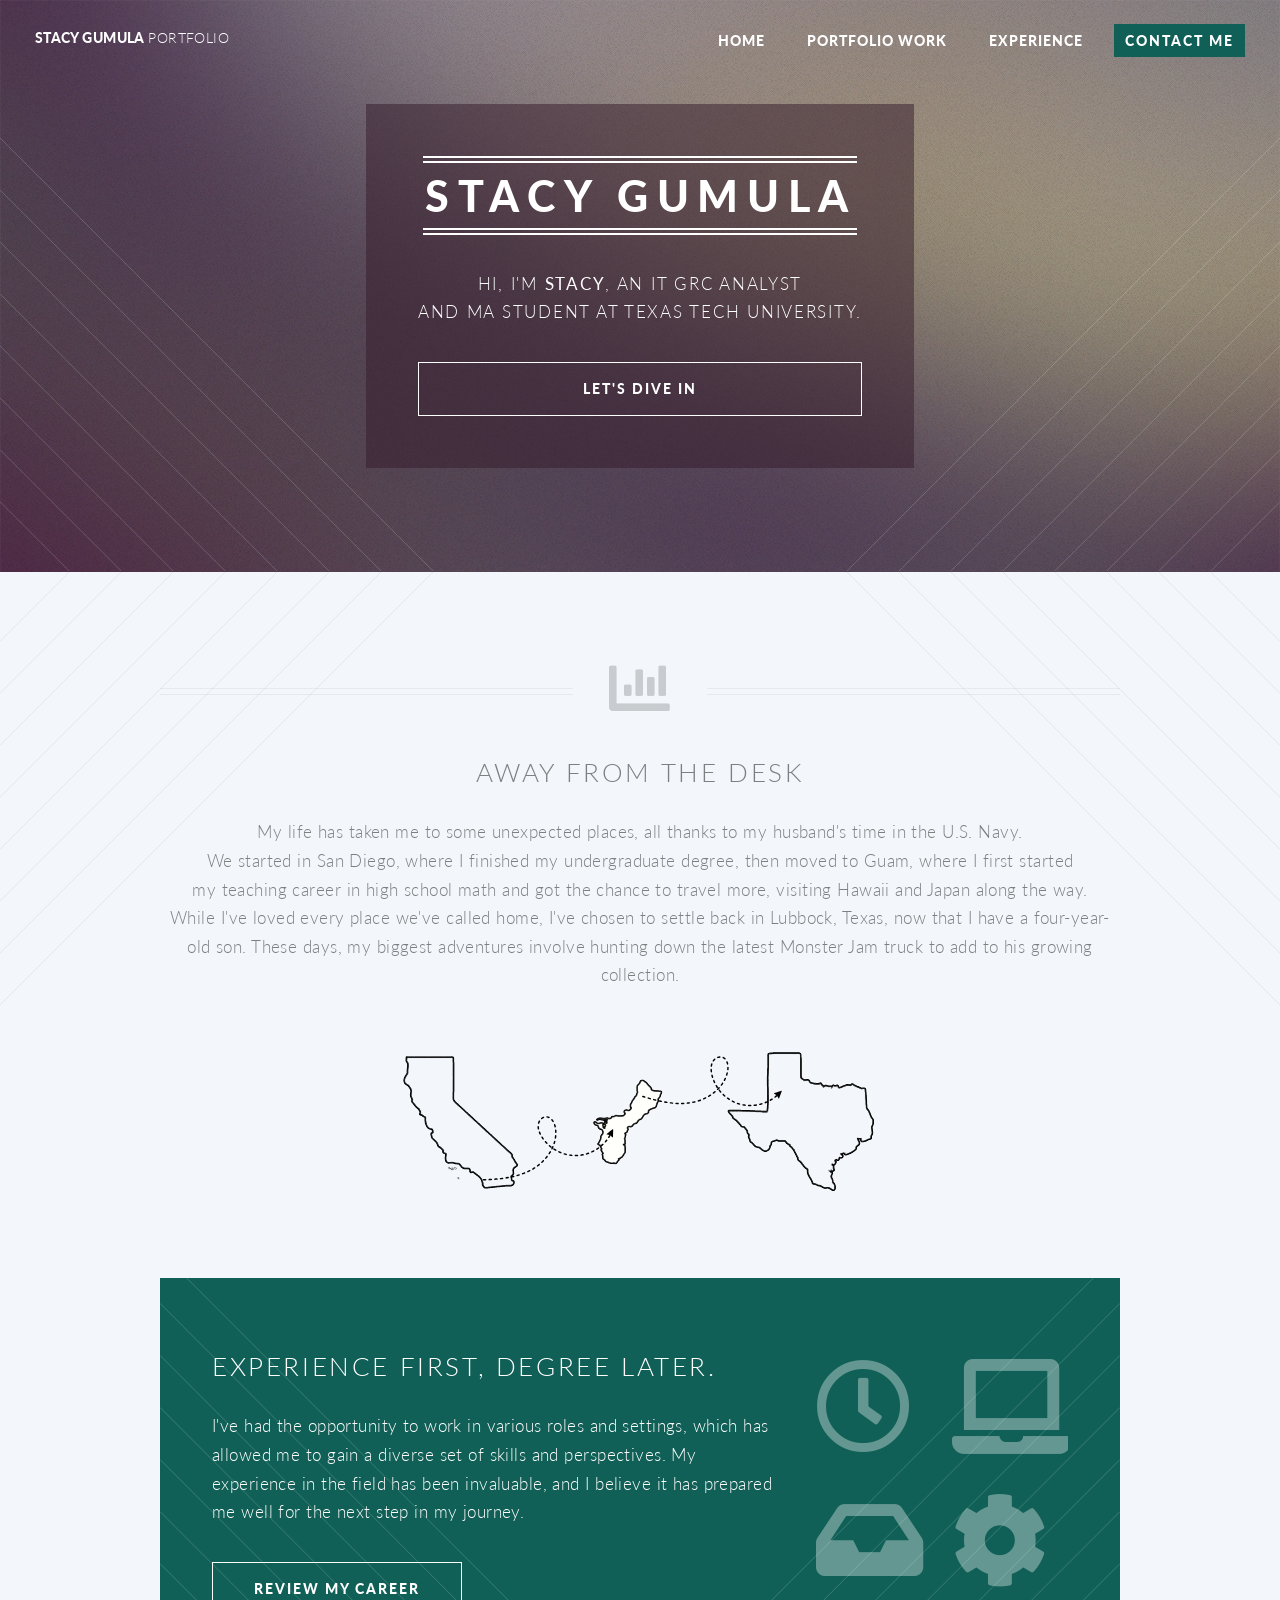
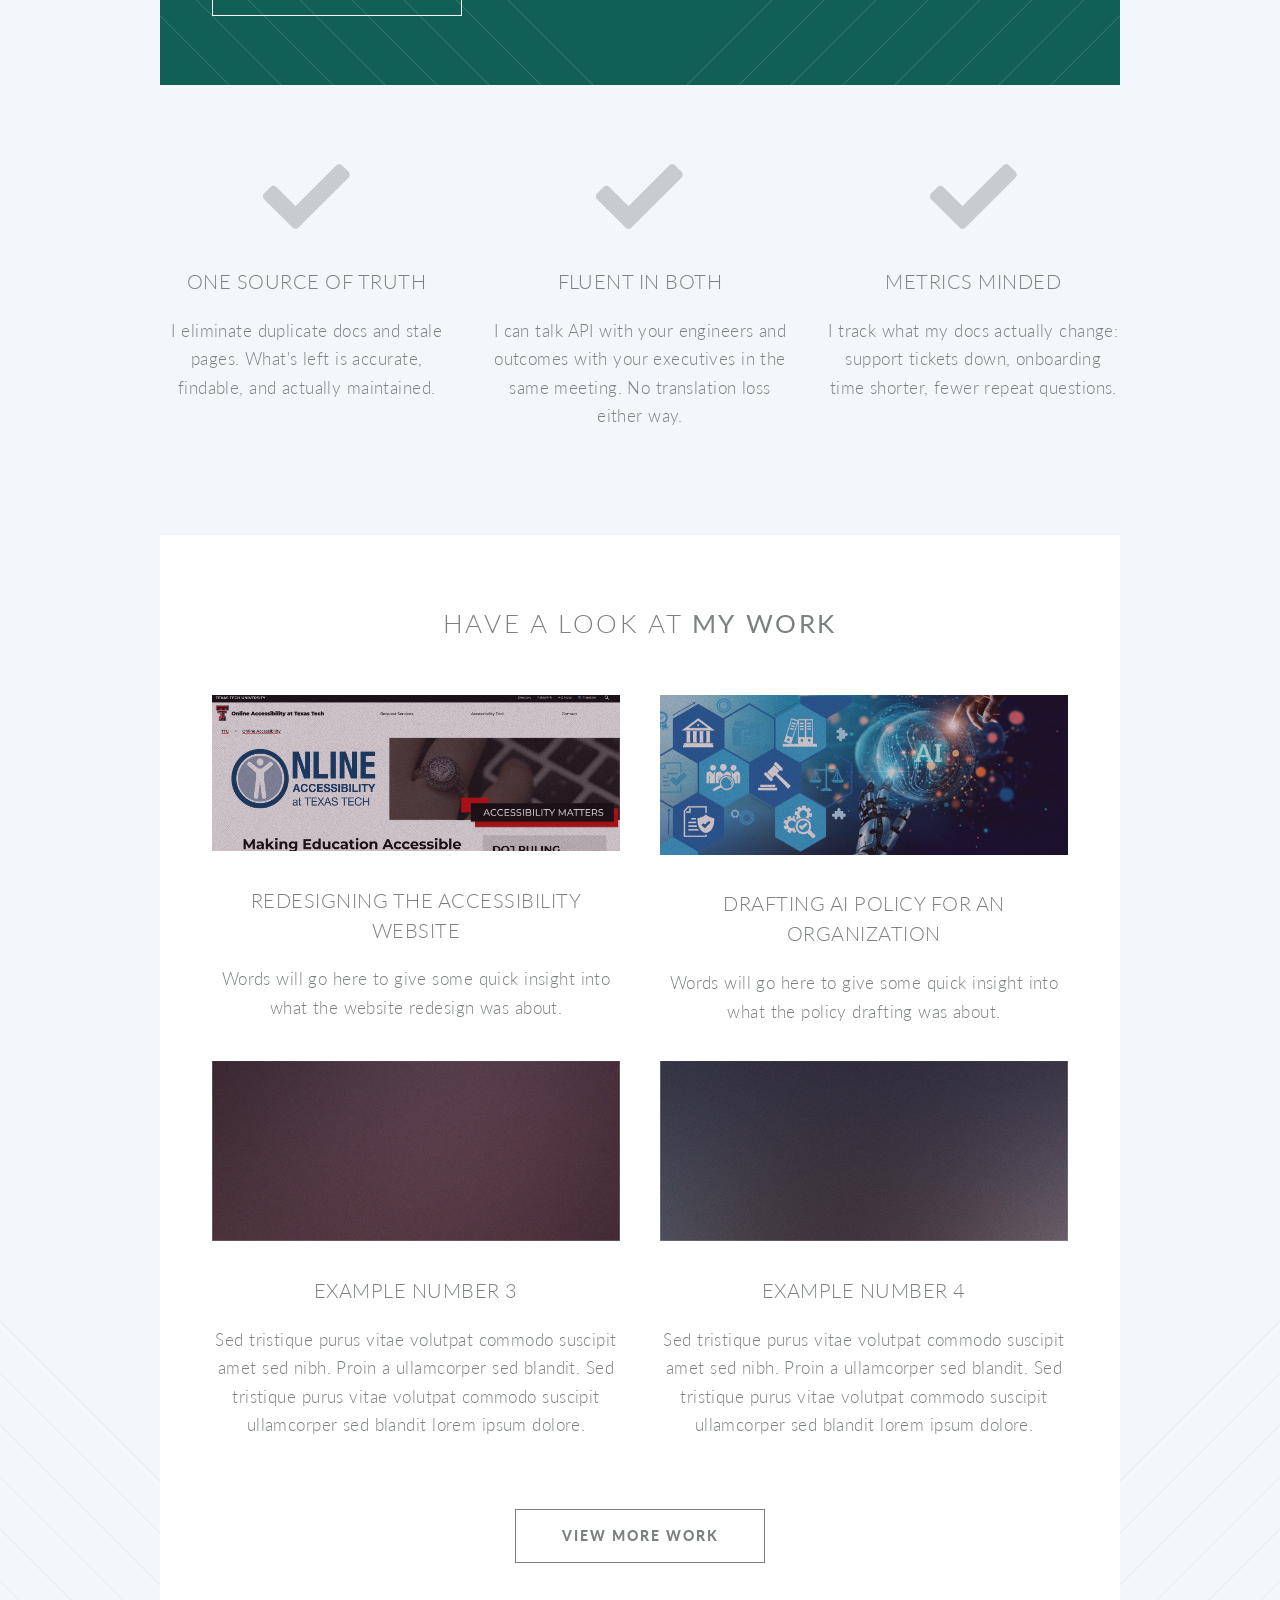
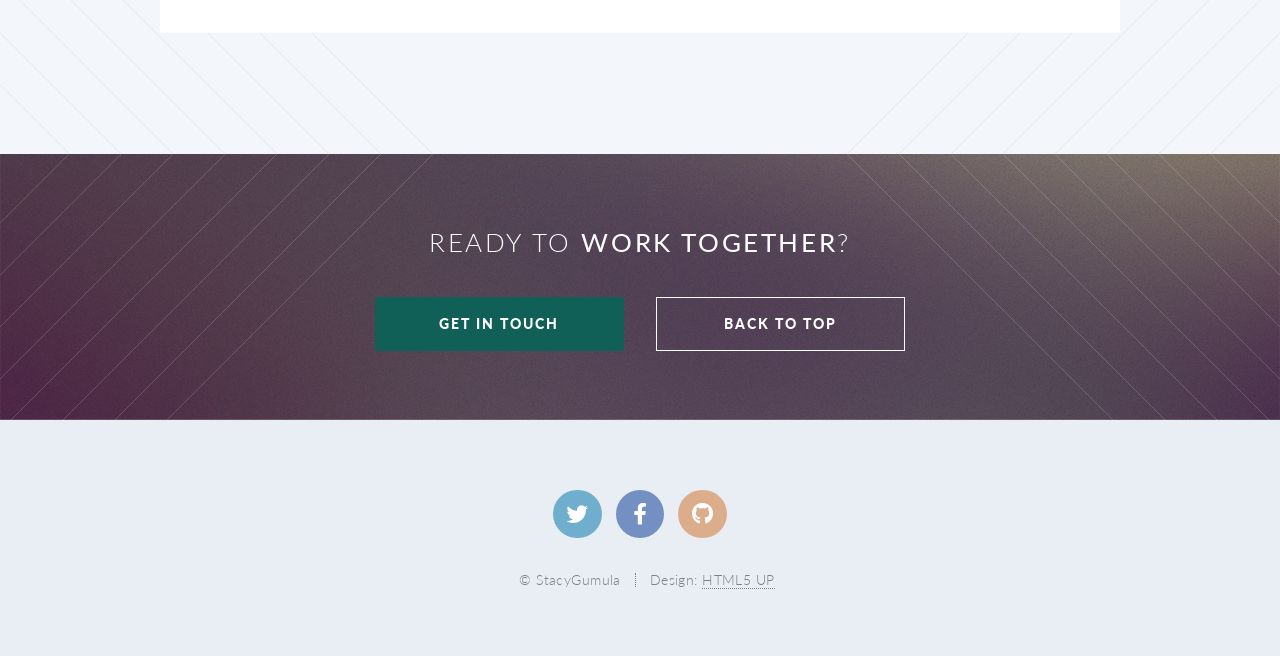
==== index.html @ 6844dc72 "updating homepage with experience" ====
<!DOCTYPE HTML>
<!--
	Twenty by HTML5 UP
	html5up.net | @ajlkn
	Free for personal and commercial use under the CCA 3.0 license (html5up.net/license)
-->
<html>
	<head>
		<title>Stacy Gumula</title>
		<meta charset="utf-8" />
		<meta name="viewport" content="width=device-width, initial-scale=1, user-scalable=no" />
		<link rel="stylesheet" href="assets/css/main.css" />
		<noscript><link rel="stylesheet" href="assets/css/noscript.css" /></noscript>
	</head>
	<body class="index is-preload">
		<div id="page-wrapper">

			<!-- Header -->
				<header id="header" class="alt">
					<h1 id="logo"><a href="index.html">Stacy Gumula <span>Portfolio</span></a></h1>
					<nav id="nav">
						<ul>
							<li class="current"><a href="index.html">Home</a></li>
							<li class="current"><a href="projects.html">Portfolio Work</a></li>
							<li class="current"><a href="experience.html">Experience</a></li>
							<li><a href="contact.html" class="button primary">Contact Me</a></li>
						</ul>
					</nav>
				</header>

			<!-- Banner -->
				<section id="banner">

					<!--
						".inner" is set up as an inline-block so it automatically expands
						in both directions to fit whatever's inside it. This means it won't
						automatically wrap lines, so be sure to use line breaks where
						appropriate (<br />).
					-->
					<div class="inner">

						<header>
							<h2>Stacy Gumula</h2>
						</header>
						<p>Hi, I'm <strong>Stacy</strong>, an IT GRC analyst
						<br />
						and MA student at Texas Tech University.</p>
						<footer>
							<ul class="buttons stacked">
								<li><a href="#main" class="button fit scrolly">Let's Dive In</a></li>
							</ul>
						</footer>

					</div>

				</section>

			<!-- Main -->
				<article id="main">

					<header class="special container">
						<span class="icon solid fa-chart-bar"></span>
						<h2>Away From the Desk</h2>
						<p>My life has taken me to some unexpected places, all thanks to my husband's time in the U.S. Navy. 
							<br />
						We started in San Diego, where I finished my undergraduate degree, then moved to Guam, where I first started 
						<br />
						my teaching career in high school math and got the chance to travel more, visiting Hawaii and Japan along the way. 
						<br />
						While I've loved every place we've called home, I've chosen to settle back in Lubbock, Texas, now that I have a four-year-old son. 
						These days, my biggest adventures involve hunting down the latest Monster Jam truck to add to his growing collection.</p> </br>
						</br>
						<img src="images/states.png" alt="Outlines of California, Guam and Texas">
					</header>

					<!-- One -->
						<section class="wrapper style2 container special-alt">
							<div class="row gtr-50">
								<div class="col-8 col-12-narrower">

									<header>
										<h2>Experience first, degree later. </h2>
									</header>
									<p>I've had the opportunity to work in various roles and settings, which has allowed me to gain a diverse set of skills and perspectives. My experience in the field has been invaluable, and I believe it has prepared me well for the next step in my journey.</p>
									<footer>
										<ul class="buttons">
											<li><a href="no-sidebar.html" class="button">Review My Career</a></li>
										</ul>
									</footer>

								</div>
								<div class="col-4 col-12-narrower imp-narrower">

									<ul class="featured-icons">
										<li><span class="icon fa-clock"><span class="label">Feature 1</span></span></li>
										<li><span class="icon solid fa-laptop"><span class="label">Feature 2</span></span></li>
										<li><span class="icon solid fa-inbox"><span class="label">Feature 3</span></span></li>
										<li><span class="icon solid fa-cog"><span class="label">Feature 4</span></span></li>
									</ul>

								</div>
							</div>
						</section>

					<!-- Two -->
						<section class="wrapper style1 container special">
							<div class="row">
								<div class="col-4 col-12-narrower">

									<section>
										<span class="icon solid featured fa-check"></span>
										<header>
											<h3>One Source of Truth</h3>
										</header>
										<p>I eliminate duplicate docs and stale pages. What's left is accurate, findable, and actually maintained.</p>
									</section>

								</div>
								<div class="col-4 col-12-narrower">

									<section>
										<span class="icon solid featured fa-check"></span>
										<header>
											<h3>Fluent in Both</h3>
										</header>
										<p>I can talk API with your engineers and outcomes with your executives in the same meeting. No translation loss either way.</p>
									</section>

								</div>
								<div class="col-4 col-12-narrower">

									<section>
										<span class="icon solid featured fa-check"></span>
										<header>
											<h3>Metrics Minded</h3>
										</header>
										<p>I track what my docs actually change: support tickets down, onboarding time shorter, fewer repeat questions.</p>
									</section>

								</div>
							</div>
						</section>

					<!-- Three -->
						<section class="wrapper style3 container special">

							<header class="major">
								<h2>Have a look at <strong>my work</strong></h2>
							</header>

							<div class="row">
								<div class="col-6 col-12-narrower">

									<section>
										<a href="#" class="image featured"><img src="images/accessibility-website.png" alt="" /></a>
										<header>
											<h3>Redesigning the Accessibility Website</h3>
										</header>
										<p>Words will go here to give some quick insight into what the website redesign was about.</p>
									</section>

								</div>
								<div class="col-6 col-12-narrower">

									<section>
										<a href="#" class="image featured"><img src="images/AI-policy.png" alt="" /></a>
										<header>
											<h3>Drafting AI Policy for an Organization</h3>
										</header>
										<p>Words will go here to give some quick insight into what the policy drafting was about.</p>
									</section>

								</div>
							</div>
							<div class="row">
								<div class="col-6 col-12-narrower">

									<section>
										<a href="#" class="image featured"><img src="images/pic03.jpg" alt="" /></a>
										<header>
											<h3>Example Number 3</h3>
										</header>
										<p>Sed tristique purus vitae volutpat commodo suscipit amet sed nibh. Proin a ullamcorper sed blandit. Sed tristique purus vitae volutpat commodo suscipit ullamcorper sed blandit lorem ipsum dolore.</p>
									</section>

								</div>
								<div class="col-6 col-12-narrower">

									<section>
										<a href="#" class="image featured"><img src="images/pic04.jpg" alt="" /></a>
										<header>
											<h3>Example Number 4</h3>
										</header>
										<p>Sed tristique purus vitae volutpat commodo suscipit amet sed nibh. Proin a ullamcorper sed blandit. Sed tristique purus vitae volutpat commodo suscipit ullamcorper sed blandit lorem ipsum dolore.</p>
									</section>

								</div>
							</div>

							<footer class="major">
								<ul class="buttons">
									<li><a href="projects.html" class="button">View More Work</a></li>
								</ul>
							</footer>

						</section>

				</article>

			<!-- CTA -->
				<section id="cta">

					<header>
						<h2>Ready to <strong>work together</strong>?</h2>
					</header>
					<footer>
						<ul class="buttons">
							<li><a href="contact.html" class="button primary">Get In Touch</a></li>
							<li><a href="#" class="button">Back to Top</a></li>
						</ul>
					</footer>

				</section>

			<!-- Footer -->
				<footer id="footer">

					<ul class="icons">
						<li><a href="#" class="icon brands circle fa-twitter"><span class="label">Twitter</span></a></li>
						<li><a href="#" class="icon brands circle fa-facebook-f"><span class="label">Facebook</span></a></li>
						<li><a href="#" class="icon brands circle fa-github"><span class="label">Github</span></a></li>
					</ul>

					<ul class="copyright">
						<li>&copy; StacyGumula</li><li>Design: <a href="http://html5up.net">HTML5 UP</a></li>
					</ul>

				</footer>

		</div>

		<!-- Scripts -->
			<script src="assets/js/jquery.min.js"></script>
			<script src="assets/js/jquery.dropotron.min.js"></script>
			<script src="assets/js/jquery.scrolly.min.js"></script>
			<script src="assets/js/jquery.scrollex.min.js"></script>
			<script src="assets/js/browser.min.js"></script>
			<script src="assets/js/breakpoints.min.js"></script>
			<script src="assets/js/util.js"></script>
			<script src="assets/js/main.js"></script>

	</body>
</html>
---- assets/css/main.css ----
@import url("fontawesome-all.min.css");
@import url("https://fonts.googleapis.com/css?family=Lato:300,400,900");

/*
	Twenty by HTML5 UP
	html5up.net | @ajlkn
	Free for personal and commercial use under the CCA 3.0 license (html5up.net/license)
*/

html, body, div, span, applet, object,
iframe, h1, h2, h3, h4, h5, h6, p, blockquote,
pre, a, abbr, acronym, address, big, cite,
code, del, dfn, em, img, ins, kbd, q, s, samp,
small, strike, strong, sub, sup, tt, var, b,
u, i, center, dl, dt, dd, ol, ul, li, fieldset,
form, label, legend, table, caption, tbody,
tfoot, thead, tr, th, td, article, aside,
canvas, details, embed, figure, figcaption,
footer, header, hgroup, menu, nav, output, ruby,
section, summary, time, mark, audio, video {
	margin: 0;
	padding: 0;
	border: 0;
	font-size: 100%;
	font: inherit;
	vertical-align: baseline;}

article, aside, details, figcaption, figure,
footer, header, hgroup, menu, nav, section {
	display: block;}

body {
	line-height: 1;
}

ol, ul {
	list-style: none;
}

blockquote, q {
	quotes: none;
}

	blockquote:before, blockquote:after, q:before, q:after {
		content: '';
		content: none;
	}

table {
	border-collapse: collapse;
	border-spacing: 0;
}

body {
	-webkit-text-size-adjust: none;
}

mark {
	background-color: transparent;
	color: inherit;
}

input::-moz-focus-inner {
	border: 0;
	padding: 0;
}

input, select, textarea {
	-moz-appearance: none;
	-webkit-appearance: none;
	-ms-appearance: none;
	appearance: none;
}

/* Basic */

	html {
		box-sizing: border-box;
	}

	*, *:before, *:after {
		box-sizing: inherit;
	}

	body {
		background: #f3f6fa;
	}

		body.is-preload *, body.is-preload *:before, body.is-preload *:after {
			-moz-animation: none !important;
			-webkit-animation: none !important;
			-ms-animation: none !important;
			animation: none !important;
			-moz-transition: none !important;
			-webkit-transition: none !important;
			-ms-transition: none !important;
			transition: none !important;
		}

	body, input, select, textarea {
		color: #7c8081;
		font-family: 'Lato', sans-serif;
		font-size: 15pt;
		font-weight: 300;
		letter-spacing: 0.025em;
		line-height: 1.75em;
	}

	a {
		-moz-transition: color 0.2s ease-in-out, border-color 0.2s ease-in-out, background-color 0.2s ease-in-out;
		-webkit-transition: color 0.2s ease-in-out, border-color 0.2s ease-in-out, background-color 0.2s ease-in-out;
		-ms-transition: color 0.2s ease-in-out, border-color 0.2s ease-in-out, background-color 0.2s ease-in-out;
		transition: color 0.2s ease-in-out, border-color 0.2s ease-in-out, background-color 0.2s ease-in-out;
		color: #116057;
		text-decoration: none;
		border-bottom: dotted 1px;
	}

		a:hover {
			border-bottom-color: transparent;
		}

	strong, b {
		font-weight: 400;
	}

	p, ul, ol, dl, table, blockquote {
		margin: 0 0 2em 0;
	}

	h1, h2, h3, h4, h5, h6 {
		color: inherit;
		font-weight: 300;
		line-height: 1.75em;
		margin-bottom: 1em;
		text-transform: uppercase;
	}

		h1 a, h2 a, h3 a, h4 a, h5 a, h6 a {
			color: inherit;
			text-decoration: none;
			border: 0;
		}

	h2 {
		font-size: 1.5em;
		letter-spacing: 0.1em;
	}

	h3 {
		font-size: 1.15em;
		letter-spacing: 0.025em;
	}

	sub {
		font-size: 0.8em;
		position: relative;
		top: 0.5em;
	}

	sup {
		font-size: 0.8em;
		position: relative;
		top: -0.5em;
	}

	hr {
		border-top: solid 1px rgba(124, 128, 129, 0.2);
		border: 0;
		margin-bottom: 1.5em;
	}

	blockquote {
		border-left: solid 0.5em rgba(124, 128, 129, 0.2);
		font-style: italic;
		padding: 1em 0 1em 2em;
	}

/* Container */

	.container {
		margin: 0 auto;
		max-width: 100%;
		width: 1400px;
	}

		.container.medium {
			width: 1050px;
		}

		@media screen and (max-width: 1680px) {

			.container {
				width: 1200px;
			}

				.container.medium {
					width: 900px;
				}

		}

		@media screen and (max-width: 1280px) {

			.container {
				width: 960px;
			}

				.container.medium {
					width: 735px;
				}

		}

		@media screen and (max-width: 980px) {

			.container {
				width: 95%;
			}

				.container.medium {
					width: 71.25%;
				}

		}

		@media screen and (max-width: 840px) {

			.container {
				width: 95%;
			}

				.container.medium {
					width: 95%;
				}

		}

		@media screen and (max-width: 736px) {

			.container {
				width: 100%;
			}

				.container.medium {
					width: 100%;
				}

		}

/* Row */

	.row {
		display: flex;
		flex-wrap: wrap;
		box-sizing: border-box;
		align-items: stretch;
	}

		.row > * {
			box-sizing: border-box;
		}

		.row.gtr-uniform > * > :last-child {
			margin-bottom: 0;
		}

		.row.aln-left {
			justify-content: flex-start;
		}

		.row.aln-center {
			justify-content: center;
		}

		.row.aln-right {
			justify-content: flex-end;
		}

		.row.aln-top {
			align-items: flex-start;
		}

		.row.aln-middle {
			align-items: center;
		}

		.row.aln-bottom {
			align-items: flex-end;
		}

		.row > .imp {
			order: -1;
		}

		.row > .col-1 {
			width: 8.33333%;
		}

		.row > .off-1 {
			margin-left: 8.33333%;
		}

		.row > .col-2 {
			width: 16.66667%;
		}

		.row > .off-2 {
			margin-left: 16.66667%;
		}

		.row > .col-3 {
			width: 25%;
		}

		.row > .off-3 {
			margin-left: 25%;
		}

		.row > .col-4 {
			width: 33.33333%;
		}

		.row > .off-4 {
			margin-left: 33.33333%;
		}

		.row > .col-5 {
			width: 41.66667%;
		}

		.row > .off-5 {
			margin-left: 41.66667%;
		}

		.row > .col-6 {
			width: 50%;
		}

		.row > .off-6 {
			margin-left: 50%;
		}

		.row > .col-7 {
			width: 58.33333%;
		}

		.row > .off-7 {
			margin-left: 58.33333%;
		}

		.row > .col-8 {
			width: 66.66667%;
		}

		.row > .off-8 {
			margin-left: 66.66667%;
		}

		.row > .col-9 {
			width: 75%;
		}

		.row > .off-9 {
			margin-left: 75%;
		}

		.row > .col-10 {
			width: 83.33333%;
		}

		.row > .off-10 {
			margin-left: 83.33333%;
		}

		.row > .col-11 {
			width: 91.66667%;
		}

		.row > .off-11 {
			margin-left: 91.66667%;
		}

		.row > .col-12 {
			width: 100%;
		}

		.row > .off-12 {
			margin-left: 100%;
		}

		.row.gtr-0 {
			margin-top: 0px;
			margin-left: 0px;
		}

			.row.gtr-0 > * {
				padding: 0px 0 0 0px;
			}

			.row.gtr-0.gtr-uniform {
				margin-top: 0px;
			}

				.row.gtr-0.gtr-uniform > * {
					padding-top: 0px;
				}

		.row.gtr-25 {
			margin-top: -12.5px;
			margin-left: -12.5px;
		}

			.row.gtr-25 > * {
				padding: 12.5px 0 0 12.5px;
			}

			.row.gtr-25.gtr-uniform {
				margin-top: -12.5px;
			}

				.row.gtr-25.gtr-uniform > * {
					padding-top: 12.5px;
				}

		.row.gtr-50 {
			margin-top: -25px;
			margin-left: -25px;
		}

			.row.gtr-50 > * {
				padding: 25px 0 0 25px;
			}

			.row.gtr-50.gtr-uniform {
				margin-top: -25px;
			}

				.row.gtr-50.gtr-uniform > * {
					padding-top: 25px;
				}

		.row {
			margin-top: -50px;
			margin-left: -50px;
		}

			.row > * {
				padding: 50px 0 0 50px;
			}

			.row.gtr-uniform {
				margin-top: -50px;
			}

				.row.gtr-uniform > * {
					padding-top: 50px;
				}

		.row.gtr-150 {
			margin-top: -75px;
			margin-left: -75px;
		}

			.row.gtr-150 > * {
				padding: 75px 0 0 75px;
			}

			.row.gtr-150.gtr-uniform {
				margin-top: -75px;
			}

				.row.gtr-150.gtr-uniform > * {
					padding-top: 75px;
				}

		.row.gtr-200 {
			margin-top: -100px;
			margin-left: -100px;
		}

			.row.gtr-200 > * {
				padding: 100px 0 0 100px;
			}

			.row.gtr-200.gtr-uniform {
				margin-top: -100px;
			}

				.row.gtr-200.gtr-uniform > * {
					padding-top: 100px;
				}

		@media screen and (max-width: 1680px) {

			.row {
				display: flex;
				flex-wrap: wrap;
				box-sizing: border-box;
				align-items: stretch;
			}

				.row > * {
					box-sizing: border-box;
				}

				.row.gtr-uniform > * > :last-child {
					margin-bottom: 0;
				}

				.row.aln-left {
					justify-content: flex-start;
				}

				.row.aln-center {
					justify-content: center;
				}

				.row.aln-right {
					justify-content: flex-end;
				}

				.row.aln-top {
					align-items: flex-start;
				}

				.row.aln-middle {
					align-items: center;
				}

				.row.aln-bottom {
					align-items: flex-end;
				}

				.row > .imp-wide {
					order: -1;
				}

				.row > .col-1-wide {
					width: 8.33333%;
				}

				.row > .off-1-wide {
					margin-left: 8.33333%;
				}

				.row > .col-2-wide {
					width: 16.66667%;
				}

				.row > .off-2-wide {
					margin-left: 16.66667%;
				}

				.row > .col-3-wide {
					width: 25%;
				}

				.row > .off-3-wide {
					margin-left: 25%;
				}

				.row > .col-4-wide {
					width: 33.33333%;
				}

				.row > .off-4-wide {
					margin-left: 33.33333%;
				}

				.row > .col-5-wide {
					width: 41.66667%;
				}

				.row > .off-5-wide {
					margin-left: 41.66667%;
				}

				.row > .col-6-wide {
					width: 50%;
				}

				.row > .off-6-wide {
					margin-left: 50%;
				}

				.row > .col-7-wide {
					width: 58.33333%;
				}

				.row > .off-7-wide {
					margin-left: 58.33333%;
				}

				.row > .col-8-wide {
					width: 66.66667%;
				}

				.row > .off-8-wide {
					margin-left: 66.66667%;
				}

				.row > .col-9-wide {
					width: 75%;
				}

				.row > .off-9-wide {
					margin-left: 75%;
				}

				.row > .col-10-wide {
					width: 83.33333%;
				}

				.row > .off-10-wide {
					margin-left: 83.33333%;
				}

				.row > .col-11-wide {
					width: 91.66667%;
				}

				.row > .off-11-wide {
					margin-left: 91.66667%;
				}

				.row > .col-12-wide {
					width: 100%;
				}

				.row > .off-12-wide {
					margin-left: 100%;
				}

				.row.gtr-0 {
					margin-top: 0px;
					margin-left: 0px;
				}

					.row.gtr-0 > * {
						padding: 0px 0 0 0px;
					}

					.row.gtr-0.gtr-uniform {
						margin-top: 0px;
					}

						.row.gtr-0.gtr-uniform > * {
							padding-top: 0px;
						}

				.row.gtr-25 {
					margin-top: -10px;
					margin-left: -10px;
				}

					.row.gtr-25 > * {
						padding: 10px 0 0 10px;
					}

					.row.gtr-25.gtr-uniform {
						margin-top: -10px;
					}

						.row.gtr-25.gtr-uniform > * {
							padding-top: 10px;
						}

				.row.gtr-50 {
					margin-top: -20px;
					margin-left: -20px;
				}

					.row.gtr-50 > * {
						padding: 20px 0 0 20px;
					}

					.row.gtr-50.gtr-uniform {
						margin-top: -20px;
					}

						.row.gtr-50.gtr-uniform > * {
							padding-top: 20px;
						}

				.row {
					margin-top: -40px;
					margin-left: -40px;
				}

					.row > * {
						padding: 40px 0 0 40px;
					}

					.row.gtr-uniform {
						margin-top: -40px;
					}

						.row.gtr-uniform > * {
							padding-top: 40px;
						}

				.row.gtr-150 {
					margin-top: -60px;
					margin-left: -60px;
				}

					.row.gtr-150 > * {
						padding: 60px 0 0 60px;
					}

					.row.gtr-150.gtr-uniform {
						margin-top: -60px;
					}

						.row.gtr-150.gtr-uniform > * {
							padding-top: 60px;
						}

				.row.gtr-200 {
					margin-top: -80px;
					margin-left: -80px;
				}

					.row.gtr-200 > * {
						padding: 80px 0 0 80px;
					}

					.row.gtr-200.gtr-uniform {
						margin-top: -80px;
					}

						.row.gtr-200.gtr-uniform > * {
							padding-top: 80px;
						}

		}

		@media screen and (max-width: 1280px) {

			.row {
				display: flex;
				flex-wrap: wrap;
				box-sizing: border-box;
				align-items: stretch;
			}

				.row > * {
					box-sizing: border-box;
				}

				.row.gtr-uniform > * > :last-child {
					margin-bottom: 0;
				}

				.row.aln-left {
					justify-content: flex-start;
				}

				.row.aln-center {
					justify-content: center;
				}

				.row.aln-right {
					justify-content: flex-end;
				}

				.row.aln-top {
					align-items: flex-start;
				}

				.row.aln-middle {
					align-items: center;
				}

				.row.aln-bottom {
					align-items: flex-end;
				}

				.row > .imp-normal {
					order: -1;
				}

				.row > .col-1-normal {
					width: 8.33333%;
				}

				.row > .off-1-normal {
					margin-left: 8.33333%;
				}

				.row > .col-2-normal {
					width: 16.66667%;
				}

				.row > .off-2-normal {
					margin-left: 16.66667%;
				}

				.row > .col-3-normal {
					width: 25%;
				}

				.row > .off-3-normal {
					margin-left: 25%;
				}

				.row > .col-4-normal {
					width: 33.33333%;
				}

				.row > .off-4-normal {
					margin-left: 33.33333%;
				}

				.row > .col-5-normal {
					width: 41.66667%;
				}

				.row > .off-5-normal {
					margin-left: 41.66667%;
				}

				.row > .col-6-normal {
					width: 50%;
				}

				.row > .off-6-normal {
					margin-left: 50%;
				}

				.row > .col-7-normal {
					width: 58.33333%;
				}

				.row > .off-7-normal {
					margin-left: 58.33333%;
				}

				.row > .col-8-normal {
					width: 66.66667%;
				}

				.row > .off-8-normal {
					margin-left: 66.66667%;
				}

				.row > .col-9-normal {
					width: 75%;
				}

				.row > .off-9-normal {
					margin-left: 75%;
				}

				.row > .col-10-normal {
					width: 83.33333%;
				}

				.row > .off-10-normal {
					margin-left: 83.33333%;
				}

				.row > .col-11-normal {
					width: 91.66667%;
				}

				.row > .off-11-normal {
					margin-left: 91.66667%;
				}

				.row > .col-12-normal {
					width: 100%;
				}

				.row > .off-12-normal {
					margin-left: 100%;
				}

				.row.gtr-0 {
					margin-top: 0px;
					margin-left: 0px;
				}

					.row.gtr-0 > * {
						padding: 0px 0 0 0px;
					}

					.row.gtr-0.gtr-uniform {
						margin-top: 0px;
					}

						.row.gtr-0.gtr-uniform > * {
							padding-top: 0px;
						}

				.row.gtr-25 {
					margin-top: -10px;
					margin-left: -10px;
				}

					.row.gtr-25 > * {
						padding: 10px 0 0 10px;
					}

					.row.gtr-25.gtr-uniform {
						margin-top: -10px;
					}

						.row.gtr-25.gtr-uniform > * {
							padding-top: 10px;
						}

				.row.gtr-50 {
					margin-top: -20px;
					margin-left: -20px;
				}

					.row.gtr-50 > * {
						padding: 20px 0 0 20px;
					}

					.row.gtr-50.gtr-uniform {
						margin-top: -20px;
					}

						.row.gtr-50.gtr-uniform > * {
							padding-top: 20px;
						}

				.row {
					margin-top: -40px;
					margin-left: -40px;
				}

					.row > * {
						padding: 40px 0 0 40px;
					}

					.row.gtr-uniform {
						margin-top: -40px;
					}

						.row.gtr-uniform > * {
							padding-top: 40px;
						}

				.row.gtr-150 {
					margin-top: -60px;
					margin-left: -60px;
				}

					.row.gtr-150 > * {
						padding: 60px 0 0 60px;
					}

					.row.gtr-150.gtr-uniform {
						margin-top: -60px;
					}

						.row.gtr-150.gtr-uniform > * {
							padding-top: 60px;
						}

				.row.gtr-200 {
					margin-top: -80px;
					margin-left: -80px;
				}

					.row.gtr-200 > * {
						padding: 80px 0 0 80px;
					}

					.row.gtr-200.gtr-uniform {
						margin-top: -80px;
					}

						.row.gtr-200.gtr-uniform > * {
							padding-top: 80px;
						}

		}

		@media screen and (max-width: 980px) {

			.row {
				display: flex;
				flex-wrap: wrap;
				box-sizing: border-box;
				align-items: stretch;
			}

				.row > * {
					box-sizing: border-box;
				}

				.row.gtr-uniform > * > :last-child {
					margin-bottom: 0;
				}

				.row.aln-left {
					justify-content: flex-start;
				}

				.row.aln-center {
					justify-content: center;
				}

				.row.aln-right {
					justify-content: flex-end;
				}

				.row.aln-top {
					align-items: flex-start;
				}

				.row.aln-middle {
					align-items: center;
				}

				.row.aln-bottom {
					align-items: flex-end;
				}

				.row > .imp-narrow {
					order: -1;
				}

				.row > .col-1-narrow {
					width: 8.33333%;
				}

				.row > .off-1-narrow {
					margin-left: 8.33333%;
				}

				.row > .col-2-narrow {
					width: 16.66667%;
				}

				.row > .off-2-narrow {
					margin-left: 16.66667%;
				}

				.row > .col-3-narrow {
					width: 25%;
				}

				.row > .off-3-narrow {
					margin-left: 25%;
				}

				.row > .col-4-narrow {
					width: 33.33333%;
				}

				.row > .off-4-narrow {
					margin-left: 33.33333%;
				}

				.row > .col-5-narrow {
					width: 41.66667%;
				}

				.row > .off-5-narrow {
					margin-left: 41.66667%;
				}

				.row > .col-6-narrow {
					width: 50%;
				}

				.row > .off-6-narrow {
					margin-left: 50%;
				}

				.row > .col-7-narrow {
					width: 58.33333%;
				}

				.row > .off-7-narrow {
					margin-left: 58.33333%;
				}

				.row > .col-8-narrow {
					width: 66.66667%;
				}

				.row > .off-8-narrow {
					margin-left: 66.66667%;
				}

				.row > .col-9-narrow {
					width: 75%;
				}

				.row > .off-9-narrow {
					margin-left: 75%;
				}

				.row > .col-10-narrow {
					width: 83.33333%;
				}

				.row > .off-10-narrow {
					margin-left: 83.33333%;
				}

				.row > .col-11-narrow {
					width: 91.66667%;
				}

				.row > .off-11-narrow {
					margin-left: 91.66667%;
				}

				.row > .col-12-narrow {
					width: 100%;
				}

				.row > .off-12-narrow {
					margin-left: 100%;
				}

				.row.gtr-0 {
					margin-top: 0px;
					margin-left: 0px;
				}

					.row.gtr-0 > * {
						padding: 0px 0 0 0px;
					}

					.row.gtr-0.gtr-uniform {
						margin-top: 0px;
					}

						.row.gtr-0.gtr-uniform > * {
							padding-top: 0px;
						}

				.row.gtr-25 {
					margin-top: -7.5px;
					margin-left: -7.5px;
				}

					.row.gtr-25 > * {
						padding: 7.5px 0 0 7.5px;
					}

					.row.gtr-25.gtr-uniform {
						margin-top: -7.5px;
					}

						.row.gtr-25.gtr-uniform > * {
							padding-top: 7.5px;
						}

				.row.gtr-50 {
					margin-top: -15px;
					margin-left: -15px;
				}

					.row.gtr-50 > * {
						padding: 15px 0 0 15px;
					}

					.row.gtr-50.gtr-uniform {
						margin-top: -15px;
					}

						.row.gtr-50.gtr-uniform > * {
							padding-top: 15px;
						}

				.row {
					margin-top: -30px;
					margin-left: -30px;
				}

					.row > * {
						padding: 30px 0 0 30px;
					}

					.row.gtr-uniform {
						margin-top: -30px;
					}

						.row.gtr-uniform > * {
							padding-top: 30px;
						}

				.row.gtr-150 {
					margin-top: -45px;
					margin-left: -45px;
				}

					.row.gtr-150 > * {
						padding: 45px 0 0 45px;
					}

					.row.gtr-150.gtr-uniform {
						margin-top: -45px;
					}

						.row.gtr-150.gtr-uniform > * {
							padding-top: 45px;
						}

				.row.gtr-200 {
					margin-top: -60px;
					margin-left: -60px;
				}

					.row.gtr-200 > * {
						padding: 60px 0 0 60px;
					}

					.row.gtr-200.gtr-uniform {
						margin-top: -60px;
					}

						.row.gtr-200.gtr-uniform > * {
							padding-top: 60px;
						}

		}

		@media screen and (max-width: 840px) {

			.row {
				display: flex;
				flex-wrap: wrap;
				box-sizing: border-box;
				align-items: stretch;
			}

				.row > * {
					box-sizing: border-box;
				}

				.row.gtr-uniform > * > :last-child {
					margin-bottom: 0;
				}

				.row.aln-left {
					justify-content: flex-start;
				}

				.row.aln-center {
					justify-content: center;
				}

				.row.aln-right {
					justify-content: flex-end;
				}

				.row.aln-top {
					align-items: flex-start;
				}

				.row.aln-middle {
					align-items: center;
				}

				.row.aln-bottom {
					align-items: flex-end;
				}

				.row > .imp-narrower {
					order: -1;
				}

				.row > .col-1-narrower {
					width: 8.33333%;
				}

				.row > .off-1-narrower {
					margin-left: 8.33333%;
				}

				.row > .col-2-narrower {
					width: 16.66667%;
				}

				.row > .off-2-narrower {
					margin-left: 16.66667%;
				}

				.row > .col-3-narrower {
					width: 25%;
				}

				.row > .off-3-narrower {
					margin-left: 25%;
				}

				.row > .col-4-narrower {
					width: 33.33333%;
				}

				.row > .off-4-narrower {
					margin-left: 33.33333%;
				}

				.row > .col-5-narrower {
					width: 41.66667%;
				}

				.row > .off-5-narrower {
					margin-left: 41.66667%;
				}

				.row > .col-6-narrower {
					width: 50%;
				}

				.row > .off-6-narrower {
					margin-left: 50%;
				}

				.row > .col-7-narrower {
					width: 58.33333%;
				}

				.row > .off-7-narrower {
					margin-left: 58.33333%;
				}

				.row > .col-8-narrower {
					width: 66.66667%;
				}

				.row > .off-8-narrower {
					margin-left: 66.66667%;
				}

				.row > .col-9-narrower {
					width: 75%;
				}

				.row > .off-9-narrower {
					margin-left: 75%;
				}

				.row > .col-10-narrower {
					width: 83.33333%;
				}

				.row > .off-10-narrower {
					margin-left: 83.33333%;
				}

				.row > .col-11-narrower {
					width: 91.66667%;
				}

				.row > .off-11-narrower {
					margin-left: 91.66667%;
				}

				.row > .col-12-narrower {
					width: 100%;
				}

				.row > .off-12-narrower {
					margin-left: 100%;
				}

				.row.gtr-0 {
					margin-top: 0px;
					margin-left: 0px;
				}

					.row.gtr-0 > * {
						padding: 0px 0 0 0px;
					}

					.row.gtr-0.gtr-uniform {
						margin-top: 0px;
					}

						.row.gtr-0.gtr-uniform > * {
							padding-top: 0px;
						}

				.row.gtr-25 {
					margin-top: -7.5px;
					margin-left: -7.5px;
				}

					.row.gtr-25 > * {
						padding: 7.5px 0 0 7.5px;
					}

					.row.gtr-25.gtr-uniform {
						margin-top: -7.5px;
					}

						.row.gtr-25.gtr-uniform > * {
							padding-top: 7.5px;
						}

				.row.gtr-50 {
					margin-top: -15px;
					margin-left: -15px;
				}

					.row.gtr-50 > * {
						padding: 15px 0 0 15px;
					}

					.row.gtr-50.gtr-uniform {
						margin-top: -15px;
					}

						.row.gtr-50.gtr-uniform > * {
							padding-top: 15px;
						}

				.row {
					margin-top: -30px;
					margin-left: -30px;
				}

					.row > * {
						padding: 30px 0 0 30px;
					}

					.row.gtr-uniform {
						margin-top: -30px;
					}

						.row.gtr-uniform > * {
							padding-top: 30px;
						}

				.row.gtr-150 {
					margin-top: -45px;
					margin-left: -45px;
				}

					.row.gtr-150 > * {
						padding: 45px 0 0 45px;
					}

					.row.gtr-150.gtr-uniform {
						margin-top: -45px;
					}

						.row.gtr-150.gtr-uniform > * {
							padding-top: 45px;
						}

				.row.gtr-200 {
					margin-top: -60px;
					margin-left: -60px;
				}

					.row.gtr-200 > * {
						padding: 60px 0 0 60px;
					}

					.row.gtr-200.gtr-uniform {
						margin-top: -60px;
					}

						.row.gtr-200.gtr-uniform > * {
							padding-top: 60px;
						}

		}

		@media screen and (max-width: 736px) {

			.row {
				display: flex;
				flex-wrap: wrap;
				box-sizing: border-box;
				align-items: stretch;
			}

				.row > * {
					box-sizing: border-box;
				}

				.row.gtr-uniform > * > :last-child {
					margin-bottom: 0;
				}

				.row.aln-left {
					justify-content: flex-start;
				}

				.row.aln-center {
					justify-content: center;
				}

				.row.aln-right {
					justify-content: flex-end;
				}

				.row.aln-top {
					align-items: flex-start;
				}

				.row.aln-middle {
					align-items: center;
				}

				.row.aln-bottom {
					align-items: flex-end;
				}

				.row > .imp-mobile {
					order: -1;
				}

				.row > .col-1-mobile {
					width: 8.33333%;
				}

				.row > .off-1-mobile {
					margin-left: 8.33333%;
				}

				.row > .col-2-mobile {
					width: 16.66667%;
				}

				.row > .off-2-mobile {
					margin-left: 16.66667%;
				}

				.row > .col-3-mobile {
					width: 25%;
				}

				.row > .off-3-mobile {
					margin-left: 25%;
				}

				.row > .col-4-mobile {
					width: 33.33333%;
				}

				.row > .off-4-mobile {
					margin-left: 33.33333%;
				}

				.row > .col-5-mobile {
					width: 41.66667%;
				}

				.row > .off-5-mobile {
					margin-left: 41.66667%;
				}

				.row > .col-6-mobile {
					width: 50%;
				}

				.row > .off-6-mobile {
					margin-left: 50%;
				}

				.row > .col-7-mobile {
					width: 58.33333%;
				}

				.row > .off-7-mobile {
					margin-left: 58.33333%;
				}

				.row > .col-8-mobile {
					width: 66.66667%;
				}

				.row > .off-8-mobile {
					margin-left: 66.66667%;
				}

				.row > .col-9-mobile {
					width: 75%;
				}

				.row > .off-9-mobile {
					margin-left: 75%;
				}

				.row > .col-10-mobile {
					width: 83.33333%;
				}

				.row > .off-10-mobile {
					margin-left: 83.33333%;
				}

				.row > .col-11-mobile {
					width: 91.66667%;
				}

				.row > .off-11-mobile {
					margin-left: 91.66667%;
				}

				.row > .col-12-mobile {
					width: 100%;
				}

				.row > .off-12-mobile {
					margin-left: 100%;
				}

				.row.gtr-0 {
					margin-top: 0px;
					margin-left: 0px;
				}

					.row.gtr-0 > * {
						padding: 0px 0 0 0px;
					}

					.row.gtr-0.gtr-uniform {
						margin-top: 0px;
					}

						.row.gtr-0.gtr-uniform > * {
							padding-top: 0px;
						}

				.row.gtr-25 {
					margin-top: -7.5px;
					margin-left: -7.5px;
				}

					.row.gtr-25 > * {
						padding: 7.5px 0 0 7.5px;
					}

					.row.gtr-25.gtr-uniform {
						margin-top: -7.5px;
					}

						.row.gtr-25.gtr-uniform > * {
							padding-top: 7.5px;
						}

				.row.gtr-50 {
					margin-top: -15px;
					margin-left: -15px;
				}

					.row.gtr-50 > * {
						padding: 15px 0 0 15px;
					}

					.row.gtr-50.gtr-uniform {
						margin-top: -15px;
					}

						.row.gtr-50.gtr-uniform > * {
							padding-top: 15px;
						}

				.row {
					margin-top: -30px;
					margin-left: -30px;
				}

					.row > * {
						padding: 30px 0 0 30px;
					}

					.row.gtr-uniform {
						margin-top: -30px;
					}

						.row.gtr-uniform > * {
							padding-top: 30px;
						}

				.row.gtr-150 {
					margin-top: -45px;
					margin-left: -45px;
				}

					.row.gtr-150 > * {
						padding: 45px 0 0 45px;
					}

					.row.gtr-150.gtr-uniform {
						margin-top: -45px;
					}

						.row.gtr-150.gtr-uniform > * {
							padding-top: 45px;
						}

				.row.gtr-200 {
					margin-top: -60px;
					margin-left: -60px;
				}

					.row.gtr-200 > * {
						padding: 60px 0 0 60px;
					}

					.row.gtr-200.gtr-uniform {
						margin-top: -60px;
					}

						.row.gtr-200.gtr-uniform > * {
							padding-top: 60px;
						}

		}

/* Section/Article */

	section.special, article.special {
		text-align: center;
	}

	header.major {
		padding-bottom: 2em;
	}

	header.special {
		margin-bottom: 5em;
		padding-top: 7em;
		position: relative;
		text-align: center;
	}

		header.special:before, header.special:after {
			border-bottom: solid 1.5px;
			border-top: solid 1.5px;
			content: '';
			height: 7px;
			opacity: 0.1;
			position: absolute;
			top: 1.75em;
			width: 43%;
		}

		header.special:before {
			left: 0;
		}

		header.special:after {
			right: 0;
		}

		header.special h2 {
			margin-bottom: 0;
		}

		header.special h2 + p {
			margin-bottom: 0;
			padding-top: 1.5em;
		}

		header.special .icon {
			cursor: default;
			height: 7em;
			left: 0;
			position: absolute;
			text-align: center;
			top: 1em;
			width: 100%;
		}

			header.special .icon:before {
				font-size: 3.5em;
				opacity: 0.35;
			}

	footer > :last-child {
		margin-bottom: 0;
	}

	footer.major {
		padding-top: 3em;
	}

/* Form */

	input[type="text"],
	input[type="password"],
	input[type="email"],
	textarea {
		-moz-transition: background-color 0.2s ease-in-out, border-color 0.2s ease-in-out;
		-webkit-transition: background-color 0.2s ease-in-out, border-color 0.2s ease-in-out;
		-ms-transition: background-color 0.2s ease-in-out, border-color 0.2s ease-in-out;
		transition: background-color 0.2s ease-in-out, border-color 0.2s ease-in-out;
		-moz-appearance: none;
		-webkit-appearance: none;
		-ms-appearance: none;
		appearance: none;
		background: none;
		border: solid 1px rgba(124, 128, 129, 0.2);
		border-radius: 0;
		color: inherit;
		display: block;
		padding: 0.75em;
		text-decoration: none;
		width: 100%;
		outline: 0;
	}

		input[type="text"]:focus,
		input[type="password"]:focus,
		input[type="email"]:focus,
		textarea:focus {
			border-color: #116057;
		}

	input[type="text"],
	input[type="password"],
	input[type="email"] {
		line-height: 1em;
	}

	::-webkit-input-placeholder {
		color: inherit;
		opacity: 0.5;
		position: relative;
		top: 3px;
	}

	:-moz-placeholder {
		color: inherit;
		opacity: 0.5;
	}

	::-moz-placeholder {
		color: inherit;
		opacity: 0.5;
	}

	:-ms-input-placeholder {
		color: inherit;
		opacity: 0.5;
	}

/* Image */

	.image {
		border: 0;
		position: relative;
	}

		.image:before {
			background: url("images/overlay.png");
			content: '';
			height: 100%;
			left: 0;
			position: absolute;
			top: 0;
			width: 100%;
		}

		.image.fit {
			display: block;
		}

			.image.fit img {
				display: block;
				width: 100%;
			}

		.image.featured {
			display: block;
			margin: 0 0 2em 0;
		}

			.image.featured img {
				display: block;
				width: 100%;
			}

/* Icon */

	.icon {
		text-decoration: none;
		position: relative;
	}

		.icon:before {
			-moz-osx-font-smoothing: grayscale;
			-webkit-font-smoothing: antialiased;
			display: inline-block;
			font-style: normal;
			font-variant: normal;
			text-rendering: auto;
			line-height: 1;
			text-transform: none !important;
			font-family: 'Font Awesome 5 Free';
			font-weight: 400;
		}

		.icon.solid:before {
			font-weight: 900;
		}

		.icon:before {
			line-height: inherit;
		}

		.icon.brands:before {
			font-family: 'Font Awesome 5 Brands';
		}

		.icon.circle {
			-moz-transition: all 0.2s ease-in-out;
			-webkit-transition: all 0.2s ease-in-out;
			-ms-transition: all 0.2s ease-in-out;
			transition: all 0.2s ease-in-out;
			border: 0;
			border-radius: 100%;
			display: inline-block;
			font-size: 1.25em;
			height: 2.25em;
			left: 0;
			line-height: 2.25em;
			text-align: center;
			text-decoration: none;
			top: 0;
			width: 2.25em;
		}

			.icon.circle:hover {
				top: -0.2em;
			}

			.icon.circle.fa-twitter {
				background: #70aecd;
				color: #fff;
			}

				.icon.circle.fa-twitter:hover {
					background: #7fb7d2;
				}

			.icon.circle.fa-facebook-f {
				background: #7490c3;
				color: #fff;
			}

				.icon.circle.fa-facebook-f:hover {
					background: #829bc9;
				}

			.icon.circle.fa-google-plus-g {
				background: #db6b67;
				color: #fff;
			}

				.icon.circle.fa-google-plus-g:hover {
					background: #df7b77;
				}

			.icon.circle.fa-github {
				background: #dcad8b;
				color: #fff;
			}

				.icon.circle.fa-github:hover {
					background: #e1b89b;
				}

			.icon.circle.fa-dribbble {
				background: #da83ae;
				color: #fff;
			}

				.icon.circle.fa-dribbble:hover {
					background: #df93b8;
				}

		.icon.featured {
			cursor: default;
			display: block;
			margin: 0 0 1.5em 0;
			opacity: 0.35;
			text-align: center;
		}

			.icon.featured:before {
				font-size: 5em;
				line-height: 1em;
			}

		.icon > .label {
			display: none;
		}

/* List */

	ol {
		list-style: decimal;
		padding-left: 1.25em;
	}

		ol li {
			padding-left: 0.25em;
		}

	ul {
		list-style: disc;
		padding-left: 1em;
	}

		ul li {
			padding-left: 0.5em;
		}

/* Icons */

	ul.icons {
		list-style: none;
		padding-left: 0;
		cursor: default;
	}

		ul.icons li {
			display: inline-block;
			line-height: 1em;
			padding-left: 0.5em;
		}

			ul.icons li:first-child {
				padding-left: 0;
			}

/* Featured Icons */

	ul.featured-icons {
		cursor: default;
		margin: -0.75em 0 0 0;
		opacity: 0.35;
		overflow: hidden;
		position: relative;
		list-style: none;
		padding-left: 0;
	}

		ul.featured-icons li {
			display: block;
			float: left;
			text-align: center;
			width: 50%;
			padding-left: 0;
			margin-bottom: 1em;
		}

			ul.featured-icons li .icon {
				display: inline-block;
				font-size: 5.5em;
				height: 1em;
				line-height: 1.5em;
				width: 1em;
			}

/* Buttons */

	ul.buttons {
		cursor: default;
		list-style: none;
		padding-left: 0;
	}

		ul.buttons:last-child {
			margin-bottom: 0;
		}

		ul.buttons li {
			display: inline-block;
			padding: 0 0 0 1.5em;
		}

			ul.buttons li:first-child {
				padding: 0;
			}

		ul.buttons.stacked li {
			display: block;
			padding: 1.5em 0 0 0;
		}

			ul.buttons.stacked li:first-child {
				padding: 0;
			}

/* Table */

	table {
		width: 100%;
	}

		table.default {
			width: 100%;
		}

			table.default tbody tr {
				border-bottom: solid 1px rgba(124, 128, 129, 0.2);
			}

			table.default td {
				padding: 0.5em 1em 0.5em 1em;
			}

			table.default th {
				font-weight: 400;
				padding: 0.5em 1em 0.5em 1em;
				text-align: left;
			}

			table.default thead {
				background: #7c8081;
				color: #fff;
			}

/* Button */

	input[type="button"],
	input[type="submit"],
	input[type="reset"],
	button,
	.button {
		-moz-appearance: none;
		-webkit-appearance: none;
		-ms-appearance: none;
		appearance: none;
		-moz-transition: color 0.2s ease-in-out, border-color 0.2s ease-in-out, background-color 0.2s ease-in-out;
		-webkit-transition: color 0.2s ease-in-out, border-color 0.2s ease-in-out, background-color 0.2s ease-in-out;
		-ms-transition: color 0.2s ease-in-out, border-color 0.2s ease-in-out, background-color 0.2s ease-in-out;
		transition: color 0.2s ease-in-out, border-color 0.2s ease-in-out, background-color 0.2s ease-in-out;
		background: none;
		border: solid 1px;
		border-radius: 0;
		color: inherit;
		cursor: pointer;
		display: inline-block;
		font-size: 0.8em;
		font-weight: 900;
		letter-spacing: 2px;
		min-width: 18em;
		padding: 0 0.75em;
		line-height: 3.75em;
		text-align: center;
		text-decoration: none;
		text-transform: uppercase;
	}

		input[type="button"]:hover,
		input[type="submit"]:hover,
		input[type="reset"]:hover,
		button:hover,
		.button:hover {
			background: rgba(188, 202, 206, 0.15);
			border-color: inherit;
		}

		input[type="button"].primary,
		input[type="submit"].primary,
		input[type="reset"].primary,
		button.primary,
		.button.primary {
			background: #116057;
			border-color: #116057;
			color: #fff !important;
		}

			input[type="button"].primary:hover,
			input[type="submit"].primary:hover,
			input[type="reset"].primary:hover,
			button.primary:hover,
			.button.primary:hover {
				background: #116057 !important;
				border-color: #116057 !important;
			}

		input[type="button"].fit,
		input[type="submit"].fit,
		input[type="reset"].fit,
		button.fit,
		.button.fit {
			width: 100%;
		}

		input[type="button"].small,
		input[type="submit"].small,
		input[type="reset"].small,
		button.small,
		.button.small {
			font-size: 0.7em;
			min-width: 14em;
			padding: 0.5em 0;
		}

/* Wrapper */

	.wrapper {
		margin-bottom: 5em;
		padding: 5em;
	}

		.wrapper.style1 {
			padding: 0;
		}

		.wrapper.style2 {
			background-color: #116057;
			background-image: url("images/light-bl.svg"), url("images/light-br.svg");
			background-position: bottom left, bottom right;
			background-repeat: no-repeat, no-repeat;
			background-size: 25em, 25em;
			color: #fff;
		}

			.wrapper.style2 input[type="button"]:hover,
			.wrapper.style2 input[type="submit"]:hover,
			.wrapper.style2 input[type="reset"]:hover,
			.wrapper.style2 button:hover,
			.wrapper.style2 .button:hover {
				background: rgba(255, 255, 255, 0.15) !important;
			}

			.wrapper.style2 input[type="button"].primary,
			.wrapper.style2 input[type="submit"].primary,
			.wrapper.style2 input[type="reset"].primary,
			.wrapper.style2 button.primary,
			.wrapper.style2 .button.primary {
				background: #fff;
				border-color: #fff;
				color: #116057 !important;
			}

				.wrapper.style2 input[type="button"].primary:hover,
				.wrapper.style2 input[type="submit"].primary:hover,
				.wrapper.style2 input[type="reset"].primary:hover,
				.wrapper.style2 button.primary:hover,
				.wrapper.style2 .button.primary:hover {
					border-color: inherit !important;
					color: #fff !important;
				}

		.wrapper.style3 {
			background: #fff;
			color: inherit;
		}

		.wrapper.style4 {
			background: #fff;
			color: inherit;
			padding: 4em;
		}

/* Header */

	@-moz-keyframes reveal-header {
		0% {
			top: -5em;
		}

		100% {
			top: 0;
		}
	}

	@-webkit-keyframes reveal-header {
		0% {
			top: -5em;
		}

		100% {
			top: 0;
		}
	}

	@-ms-keyframes reveal-header {
		0% {
			top: -5em;
		}

		100% {
			top: 0;
		}
	}

	@keyframes reveal-header {
		0% {
			top: -5em;
		}

		100% {
			top: 0;
		}
	}

	#header {
		background: #fff;
		box-shadow: 0 1px 2px 0 rgba(0, 0, 0, 0.075);
		color: inherit;
		cursor: default;
		font-size: 0.8em;
		left: 0;
		padding: 1em 1.5em;
		position: fixed;
		top: 0;
		width: 100%;
		z-index: 10000;
	}

		#header h1 {
			font-weight: 900;
			margin: 0;
		}

			#header h1 span {
				font-weight: 300;
			}

		#header nav {
			letter-spacing: 0.075em;
			position: absolute;
			right: 1.5em;
			text-transform: uppercase;
			top: 0.75em;
		}

			#header nav ul {
				list-style: none;
				padding-left: 0;
			}

				#header nav ul li {
					display: inline-block;
					margin-left: 1.5em;
					padding-left: 0;
				}

					#header nav ul li > ul {
						display: none;
					}

					#header nav ul li a {
						border: solid 1px transparent;
						color: inherit;
						display: inline-block;
						line-height: 1em;
						padding: 0.6em 0.75em;
						text-decoration: none;
					}

					#header nav ul li input[type="button"],
					#header nav ul li input[type="submit"],
					#header nav ul li input[type="reset"],
					#header nav ul li button,
					#header nav ul li .button {
						font-size: 1em;
						min-width: 0;
						width: auto;
					}

					#header nav ul li.submenu > a {
						text-decoration: none;
					}

						#header nav ul li.submenu > a:before {
							-moz-osx-font-smoothing: grayscale;
							-webkit-font-smoothing: antialiased;
							display: inline-block;
							font-style: normal;
							font-variant: normal;
							text-rendering: auto;
							line-height: 1;
							text-transform: none !important;
							font-family: 'Font Awesome 5 Free';
							font-weight: 900;
						}

						#header nav ul li.submenu > a:before {
							content: '\f107';
							margin-right: 0.65em;
						}

					#header nav ul li.active > a, #header nav ul li:hover > a {
						-moz-transition: all 0.2s ease-in-out;
						-webkit-transition: all 0.2s ease-in-out;
						-ms-transition: all 0.2s ease-in-out;
						transition: all 0.2s ease-in-out;
						background: rgba(188, 202, 206, 0.15);
					}

					#header nav ul li.current > a {
						font-weight: 900;
					}

		#header.reveal {
			-moz-animation: reveal-header 0.5s;
			-webkit-animation: reveal-header 0.5s;
			-ms-animation: reveal-header 0.5s;
			animation: reveal-header 0.5s;
		}

		#header.alt {
			-moz-animation: none;
			-webkit-animation: none;
			-ms-animation: none;
			animation: none;
			background: transparent;
			box-shadow: none;
			color: #fff;
			padding: 2em 2.5em;
			position: absolute;
		}

			#header.alt nav {
				right: 2.5em;
				top: 1.75em;
			}

				#header.alt nav ul li.active > a, #header.alt nav ul li:hover > a {
					border: solid 1px;
				}

/* Dropotron */

	.dropotron {
		list-style: none;
		padding-left: 0;
		background: #fff;
		box-shadow: 0 1px 2px 0 rgba(0, 0, 0, 0.075);
		line-height: 2.25em;
		min-width: 13em;
		padding: 1em 0;
		text-transform: uppercase;
		margin-top: calc(-1em + 1px);
	}

		.dropotron.level-0 {
			font-size: 0.7em;
			font-weight: 400;
			margin-top: 1.5em;
		}

			.dropotron.level-0:before {
				border-bottom: solid 0.5em #fff;
				border-left: solid 0.5em transparent;
				border-right: solid 0.5em transparent;
				content: '';
				left: 0.75em;
				position: absolute;
				top: -0.45em;
			}

		.dropotron > li {
			border-top: solid 1px rgba(124, 128, 129, 0.2);
			padding-left: 0;
		}

			.dropotron > li > a {
				-moz-transition: none;
				-webkit-transition: none;
				-ms-transition: none;
				transition: none;
				color: inherit;
				text-decoration: none;
				padding: 0 1em;
				border: 0;
			}

			.dropotron > li:hover > a {
				background: #116057;
				color: #fff;
			}

			.dropotron > li:first-child {
				border-top: 0;
			}

/* Banner */

	@-moz-keyframes reveal-banner {
		0% {
			opacity: 0;
		}

		100% {
			opacity: 1;
		}
	}

	@-webkit-keyframes reveal-banner {
		0% {
			opacity: 0;
		}

		100% {
			opacity: 1;
		}
	}

	@-ms-keyframes reveal-banner {
		0% {
			opacity: 0;
		}

		100% {
			opacity: 1;
		}
	}

	@keyframes reveal-banner {
		0% {
			opacity: 0;
		}

		100% {
			opacity: 1;
		}
	}

	#banner {
		background-attachment: scroll, scroll, scroll, fixed;
		background-color: #645862;
		background-image: url("images/light-bl.svg"), url("images/light-br.svg"), url("images/overlay.png"), url("../../images/banner.jpg");
		background-position: bottom left, bottom right, top left, top center;
		background-repeat: no-repeat, no-repeat, repeat, no-repeat;
		background-size: 25em, 25em, auto, cover;
		color: #fff;
		cursor: default;
		padding: 6em 0;
		text-align: center;
	}

		#banner .inner {
			-moz-animation: reveal-banner 1s 0.25s ease-in-out;
			-webkit-animation: reveal-banner 1s 0.25s ease-in-out;
			-ms-animation: reveal-banner 1s 0.25s ease-in-out;
			animation: reveal-banner 1s 0.25s ease-in-out;
			-moz-animation-fill-mode: forwards;
			-webkit-animation-fill-mode: forwards;
			-ms-animation-fill-mode: forwards;
			animation-fill-mode: forwards;
			background: rgba(52, 27, 43, 0.5);
			color: #fff;
			display: inline-block;
			opacity: 0;
			padding: 3em;
			text-align: center;
		}

			#banner .inner header {
				display: inline-block;
				border-bottom: solid 2px;
				border-top: solid 2px;
				margin: 0 0 2em 0;
				padding: 3px 0 3px 0;
			}

				#banner .inner header h2 {
					border-bottom: solid 2px;
					border-top: solid 2px;
					font-size: 2.5em;
					font-weight: 900;
					letter-spacing: 0.2em;
					margin: 0;
					padding-left: 0.05em;
					position: relative;
					text-transform: uppercase;
				}

			#banner .inner p {
				letter-spacing: 0.1em;
				margin: 0;
				text-transform: uppercase;
			}

				#banner .inner p a {
					color: inherit;
					font-weight: 400;
					text-decoration: none;
				}

			#banner .inner footer {
				margin: 2em 0 0 0;
			}

/* Main */

	#main {
		background-image: url("images/dark-tl.svg"), url("images/dark-tr.svg"), url("images/dark-bl.svg"), url("images/dark-br.svg");
		background-position: top left, top right, bottom left, bottom right;
		background-repeat: no-repeat;
		background-size: 25em;
		padding: 7em 0;
	}

		#main > :last-child {
			margin-bottom: 0;
		}

		#main .sidebar section {
			border-top: solid 1px rgba(124, 128, 129, 0.2);
			margin: 3em 0 0 0;
			padding: 3em 0 0 0;
		}

			#main .sidebar section:first-child {
				border-top: 0;
				padding-top: 0;
				margin-top: 0;
			}

	body.index #main {
		padding-top: 5em;
	}

/* CTA */

	#cta {
		background-attachment: scroll, scroll, scroll, fixed;
		background-color: #645862;
		background-image: url("images/light-tl.svg"), url("images/light-tr.svg"), url("images/overlay.png"), url("../../images/banner.jpg");
		background-position: top left, top right, top left, bottom center;
		background-repeat: no-repeat, no-repeat, repeat, no-repeat;
		background-size: 25em, 25em, auto, cover;
		color: #fff;
		padding: 5em;
		text-align: center;
	}

		#cta header {
			margin-bottom: 2em;
		}

/* Footer */

	#footer {
		background: #E8EEF4;
		color: #7c8081;
		padding: 5em 5em 10em 5em;
		text-align: center;
	}

		#footer .copyright {
			font-size: 0.8em;
			line-height: 1em;
		}

			#footer .copyright a {
				color: inherit;
			}

			#footer .copyright li {
				display: inline-block;
				margin-left: 1em;
				padding-left: 1em;
				border-left: dotted 1px;
			}

				#footer .copyright li:first-child {
					margin: 0;
					padding: 0;
					border: 0;
				}

/* Wide */

	@media screen and (max-width: 1680px) {

		/* Basic */

			body, input, select, textarea {
				font-size: 14pt;
			}

		/* Section/Article */

			header.special {
				padding-top: 5.5em;
				margin-bottom: 4em;
			}

	}

/* Normal */

	@media screen and (max-width: 1280px) {

		/* Basic */

			body, input, select, textarea {
				font-size: 13pt;
				letter-spacing: 0.025em;
				line-height: 1.65em;
			}

			h1, h2, h3, h4, h5, h6 {
				line-height: 1.5em;
			}

		/* Section/Article */

			header.major {
				padding-bottom: 1.5em;
			}

			footer.major {
				padding-top: 2em;
			}

		/* Wrapper */

			.wrapper {
				margin-bottom: 4em;
				padding: 4em 3em;
			}

				.wrapper.style4 {
					padding: 3em;
				}

		/* Header */

			#header nav ul li {
				margin-left: 1em;
			}

		/* Banner */

			#banner {
				background-attachment: scroll;
			}

		/* CTA */

			#cta {
				padding: 4em;
				background-attachment: scroll;
			}

		/* Footer */

			#footer {
				padding: 4em;
			}

	}

/* Narrow */

	@media screen and (max-width: 980px) {

		/* Basic */

			body, input, select, textarea {
				font-size: 13pt;
				letter-spacing: 0.025em;
				line-height: 1.5em;
			}

		/* Section/Article */

			header br {
				display: none;
			}

			header.major {
				padding-bottom: 1em;
			}

			header.special {
				padding-left: 2.5em;
				padding-right: 2.5em;
			}

			footer.major {
				padding-top: 1.5em;
			}

		/* Wrapper */

			.wrapper {
				margin-bottom: 3em;
				padding: 3em 2.5em;
			}

				.wrapper.special br {
					display: none;
				}

				.wrapper.style1 {
					padding: 0 2.5em;
				}

				.wrapper.style2 {
					background-size: 15em;
				}

				.wrapper.style4 {
					padding: 2.5em;
				}

		/* Banner */

			#banner {
				background-size: 15em, 15em, auto, cover;
			}

		/* Main */

			#main {
				background-size: 15em;
			}

		/* CTA */

			#cta {
				background-size: 15em, 15em, auto, cover;
				padding: 3em;
			}

	}

/* Narrower */

	#navPanel, #navButton {
		display: none;
	}

	@media screen and (max-width: 840px) {

		/* Basic */

			html, body {
				overflow-x: hidden;
			}

			header.major {
				padding-bottom: 0.25em;
			}

			header.special {
				margin-bottom: 4em;
				padding-top: 5em;
			}

				header.special:before, header.special:after {
					width: 40%;
				}

				header.special h2 + p {
					padding-top: 1.25em;
				}

		/* Section/Article */

			section {
				margin: 1em 0 1em 0;
			}

				section:first-child {
					margin-top: 0;
				}

		/* Button */

			input[type="button"].small,
			input[type="submit"].small,
			input[type="reset"].small,
			button.small,
			.button.small {
				font-size: 0.8em;
				min-width: 18em;
				padding: 0.75em 0;
			}

		/* Featured Icons */

			ul.featured-icons {
				margin: 0;
			}

				ul.featured-icons li {
					display: inline-block;
					float: none;
					width: auto;
				}

					ul.featured-icons li .icon {
						font-size: 4em;
						width: 1.25em;
					}

		/* Buttons */

			ul.buttons li {
				display: block;
				padding: 1em 0 0 0;
			}

		/* Header */

			#header {
				display: none;
			}

		/* Banner */

			#banner {
				margin: 0;
			}

		/* Wrapper */

			.wrapper.special-alt {
				text-align: center;
			}

			.wrapper.style4 {
				padding-bottom: 3em;
			}

		/* Main */

			#main {
				padding: 5em 0;
			}

				#main .sidebar {
					border-top: solid 1px rgba(124, 128, 129, 0.1);
					padding-top: 3em;
				}

					#main .sidebar section {
						border-top: 0;
						padding-top: 0;
					}

			body.index #main {
				padding-top: 4.5em;
			}

		/* CTA */

			#cta {
				margin: 0;
			}

		/* Footer */

			#footer {
				padding: 4em 1.5em;
			}

		/* Nav */

			#page-wrapper {
				-moz-backface-visibility: hidden;
				-webkit-backface-visibility: hidden;
				-ms-backface-visibility: hidden;
				backface-visibility: hidden;
				-moz-transition: -moz-transform 0.5s ease;
				-webkit-transition: -webkit-transform 0.5s ease;
				-ms-transition: -ms-transform 0.5s ease;
				transition: transform 0.5s ease;
				padding-bottom: 1px;
			}

			#navButton {
				-moz-backface-visibility: hidden;
				-webkit-backface-visibility: hidden;
				-ms-backface-visibility: hidden;
				backface-visibility: hidden;
				-moz-transition: -moz-transform 0.5s ease;
				-webkit-transition: -webkit-transform 0.5s ease;
				-ms-transition: -ms-transform 0.5s ease;
				transition: transform 0.5s ease;
				display: block;
				height: 60px;
				left: 0;
				position: fixed;
				top: 0;
				width: 100%;
				z-index: 10001;
			}

				#navButton .toggle {
					text-decoration: none;
					height: 60px;
					left: 0;
					position: absolute;
					text-align: center;
					top: 0;
					width: 100%;
					border: 0;
					outline: 0;
				}

					#navButton .toggle:before {
						-moz-osx-font-smoothing: grayscale;
						-webkit-font-smoothing: antialiased;
						display: inline-block;
						font-style: normal;
						font-variant: normal;
						text-rendering: auto;
						line-height: 1;
						text-transform: none !important;
						font-family: 'Font Awesome 5 Free';
						font-weight: 900;
					}

					#navButton .toggle:before {
						color: #fff;
						content: '\f0c9';
						font-size: 1em;
						height: 40px;
						left: 10px;
						line-height: 40px;
						opacity: 0.5;
						position: absolute;
						top: 11px;
						width: 60px;
						z-index: 1;
					}

					#navButton .toggle:after {
						background: rgba(163, 169, 170, 0.75);
						border-radius: 2px;
						content: '';
						height: 40px;
						left: 10px;
						position: absolute;
						top: 10px;
						width: 60px;
					}

			#navPanel {
				-moz-backface-visibility: hidden;
				-webkit-backface-visibility: hidden;
				-ms-backface-visibility: hidden;
				backface-visibility: hidden;
				-moz-transform: translateX(-275px);
				-webkit-transform: translateX(-275px);
				-ms-transform: translateX(-275px);
				transform: translateX(-275px);
				-moz-transition: -moz-transform 0.5s ease;
				-webkit-transition: -webkit-transform 0.5s ease;
				-ms-transition: -ms-transform 0.5s ease;
				transition: transform 0.5s ease;
				display: block;
				height: 100%;
				left: 0;
				overflow-y: auto;
				position: fixed;
				top: 0;
				width: 275px;
				z-index: 10002;
				background: #1c2021;
				color: #fff;
				font-size: 0.8em;
				letter-spacing: 0.075em;
				text-transform: uppercase;
				padding: 0.25em 0.75em 1em 0.75em;
			}

				#navPanel .link {
					border: 0;
					border-top: solid 1px rgba(255, 255, 255, 0.05);
					color: inherit;
					display: block;
					height: 3em;
					line-height: 3em;
					opacity: 0.75;
					text-decoration: none;
				}

					#navPanel .link.depth-0 {
						font-weight: 900;
					}

					#navPanel .link:first-child {
						border-top: 0;
					}

				#navPanel .indent-1 {
					display: inline-block;
					width: 1em;
				}

				#navPanel .indent-2 {
					display: inline-block;
					width: 2em;
				}

				#navPanel .indent-3 {
					display: inline-block;
					width: 3em;
				}

				#navPanel .indent-4 {
					display: inline-block;
					width: 4em;
				}

				#navPanel .indent-5 {
					display: inline-block;
					width: 5em;
				}

			body.navPanel-visible #page-wrapper {
				-moz-transform: translateX(275px);
				-webkit-transform: translateX(275px);
				-ms-transform: translateX(275px);
				transform: translateX(275px);
			}

			body.navPanel-visible #navButton {
				-moz-transform: translateX(275px);
				-webkit-transform: translateX(275px);
				-ms-transform: translateX(275px);
				transform: translateX(275px);
			}

			body.navPanel-visible #navPanel {
				-moz-transform: translateX(0);
				-webkit-transform: translateX(0);
				-ms-transform: translateX(0);
				transform: translateX(0);
			}

	}

/* Mobile */

	@media screen and (max-width: 736px) {

		/* Basic */

			body {
				min-width: 320px;
			}

			h2 {
				font-size: 1.25em;
				letter-spacing: 0.1em;
			}

			h3 {
				font-size: 1em;
				letter-spacing: 0.025em;
			}

			p {
				text-align: justify;
			}

		/* Section/Article */

			header {
				text-align: center;
			}

				header.major {
					padding-bottom: 0;
				}

				header.special {
					margin-bottom: 3em;
					padding-left: 1.5em;
					padding-right: 1.5em;
				}

					header.special:before, header.special:after {
						width: 38%;
					}

					header.special .icon {
						font-size: 0.75em;
						top: 1.5em;
					}

				header p {
					text-align: center;
				}

			footer.major {
				padding-top: 0;
			}

		/* Icon */

			.icon.circle {
				font-size: 1em;
			}

		/* Button */

			input[type="button"],
			input[type="submit"],
			input[type="reset"],
			button,
			.button {
				max-width: 20em;
				width: 100%;
			}

				input[type="button"].fit,
				input[type="submit"].fit,
				input[type="reset"].fit,
				button.fit,
				.button.fit {
					width: auto;
				}

		/* Icons */

			ul.icons li {
				padding-left: 0.25em;
			}

		/* Featured Icons */

			ul.featured-icons li .icon {
				width: 1.1em;
			}

		/* Buttons */

			ul.buttons {
				text-align: center;
			}

		/* Wrapper */

			.wrapper {
				margin-bottom: 2.5em;
				padding: 2.25em 1.5em;
			}

				.wrapper.special br {
					display: none;
				}

				.wrapper.style1 {
					padding: 0 1.5em;
				}

				.wrapper.style2 {
					background-size: 10em;
					padding: 2.25em 1.5em;
				}

				.wrapper.style4 {
					background-size: 10em;
					padding: 1.5em 1.5em 3em 1.5em;
				}

		/* Banner */

			#banner {
				background-size: 10em, 10em, auto, cover;
				padding: 6em 0;
			}

				#banner .inner {
					background: none;
					display: block;
					padding: 0 1.5em;
				}

					#banner .inner header h2 {
						font-size: 1.5em;
					}

					#banner .inner p {
						text-align: center;
					}

					#banner .inner br {
						display: none;
					}

		/* Main */

			#main {
				background-size: 10em;
				padding: 3.5em 0 2.5em 0;
			}

			body.index #main {
				padding: 2.5em 0 0 0;
			}

			body.contact #main {
				padding-bottom: 0;
			}

		/* CTA */

			#cta {
				background-size: 10em, 10em, auto, cover;
				padding: 3em 1.5em;
			}

		/* Footer */

			#footer {
				padding: 3em 1.5em;
			}

				#footer .copyright li {
					display: block;
					margin: 1em 0 0 0;
					padding: 0;
					border: 0;
				}

		/* Nav */

			#navButton .toggle:before {
				top: 8px;
				left: 8px;
				width: 50px;
				height: 34px;
				line-height: 34px;
			}

			#navButton .toggle:after {
				top: 8px;
				left: 8px;
				width: 50px;
				height: 34px;
			}

	}
---- assets/css/noscript.css ----
/*
	Twenty by HTML5 UP
	html5up.net | @ajlkn
	Free for personal and commercial use under the CCA 3.0 license (html5up.net/license)
*/

/* Banner */

	#banner .inner {
		opacity: 1;
	}
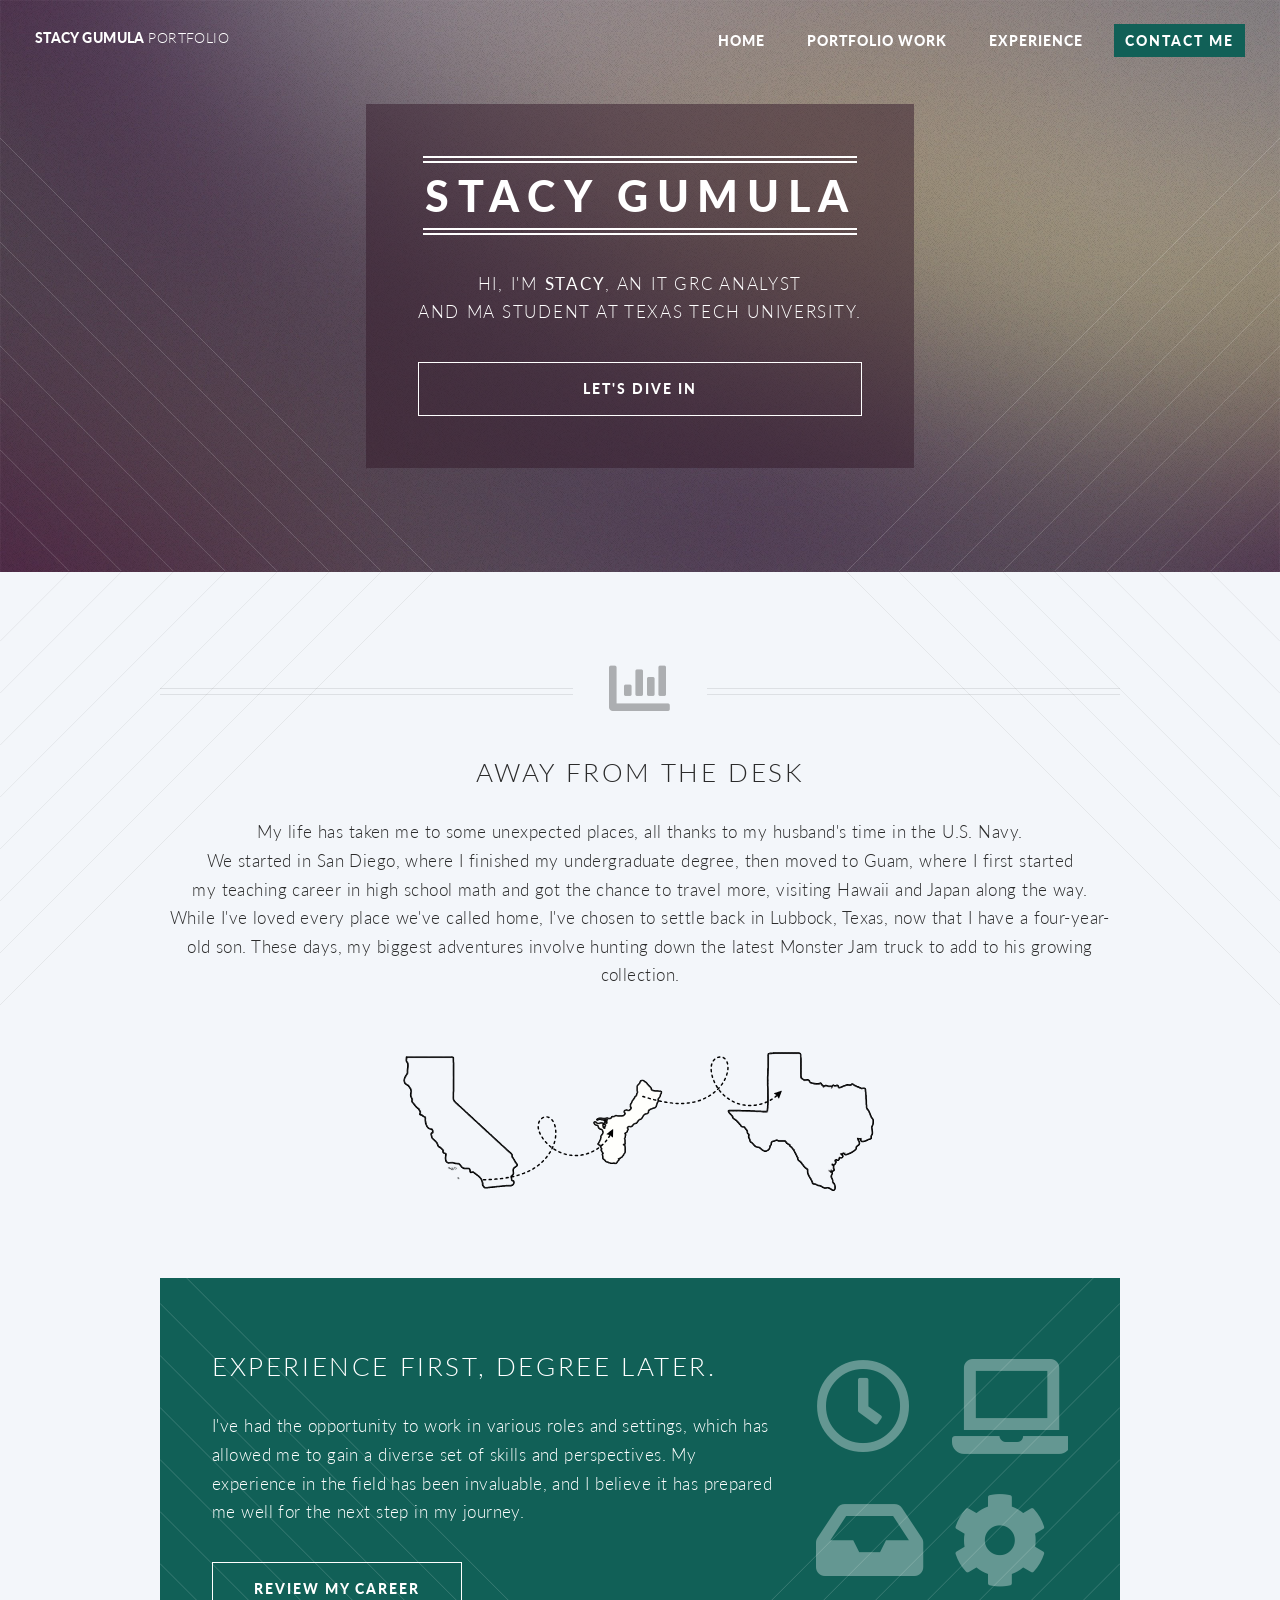
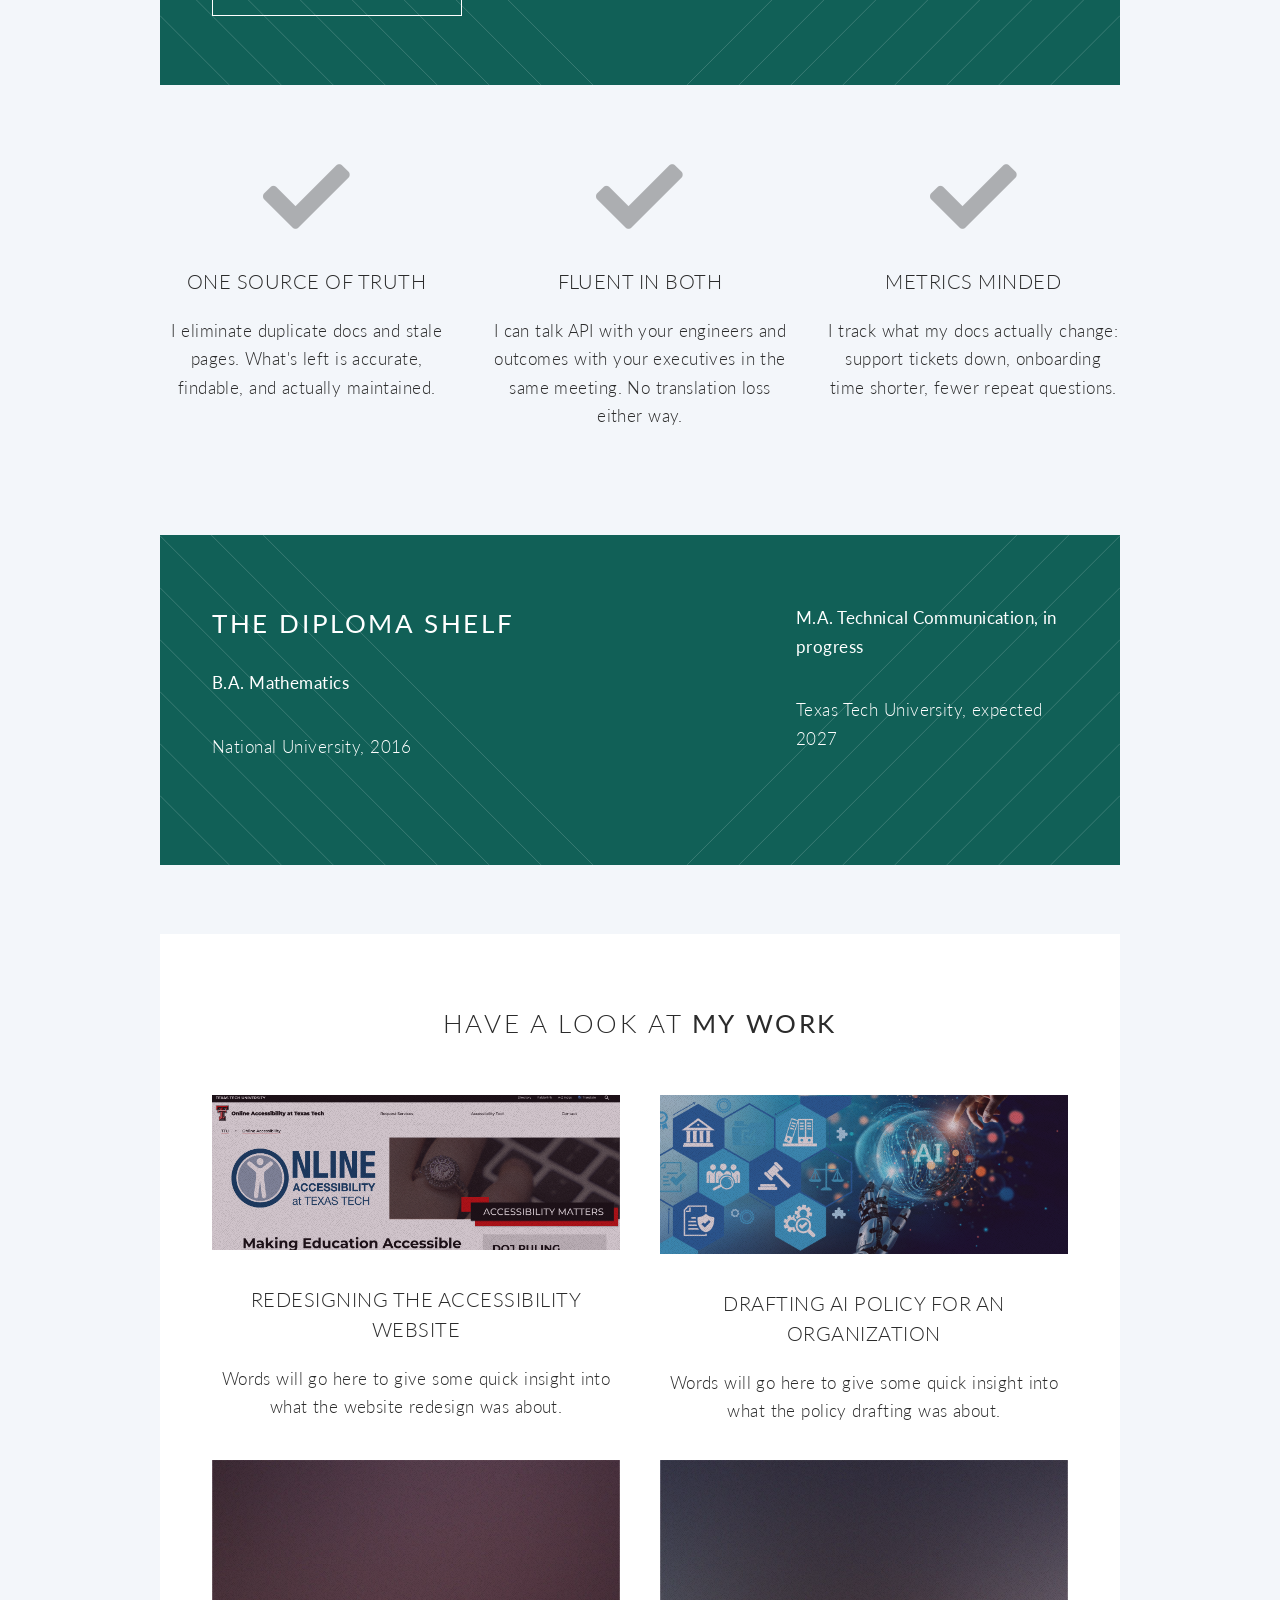
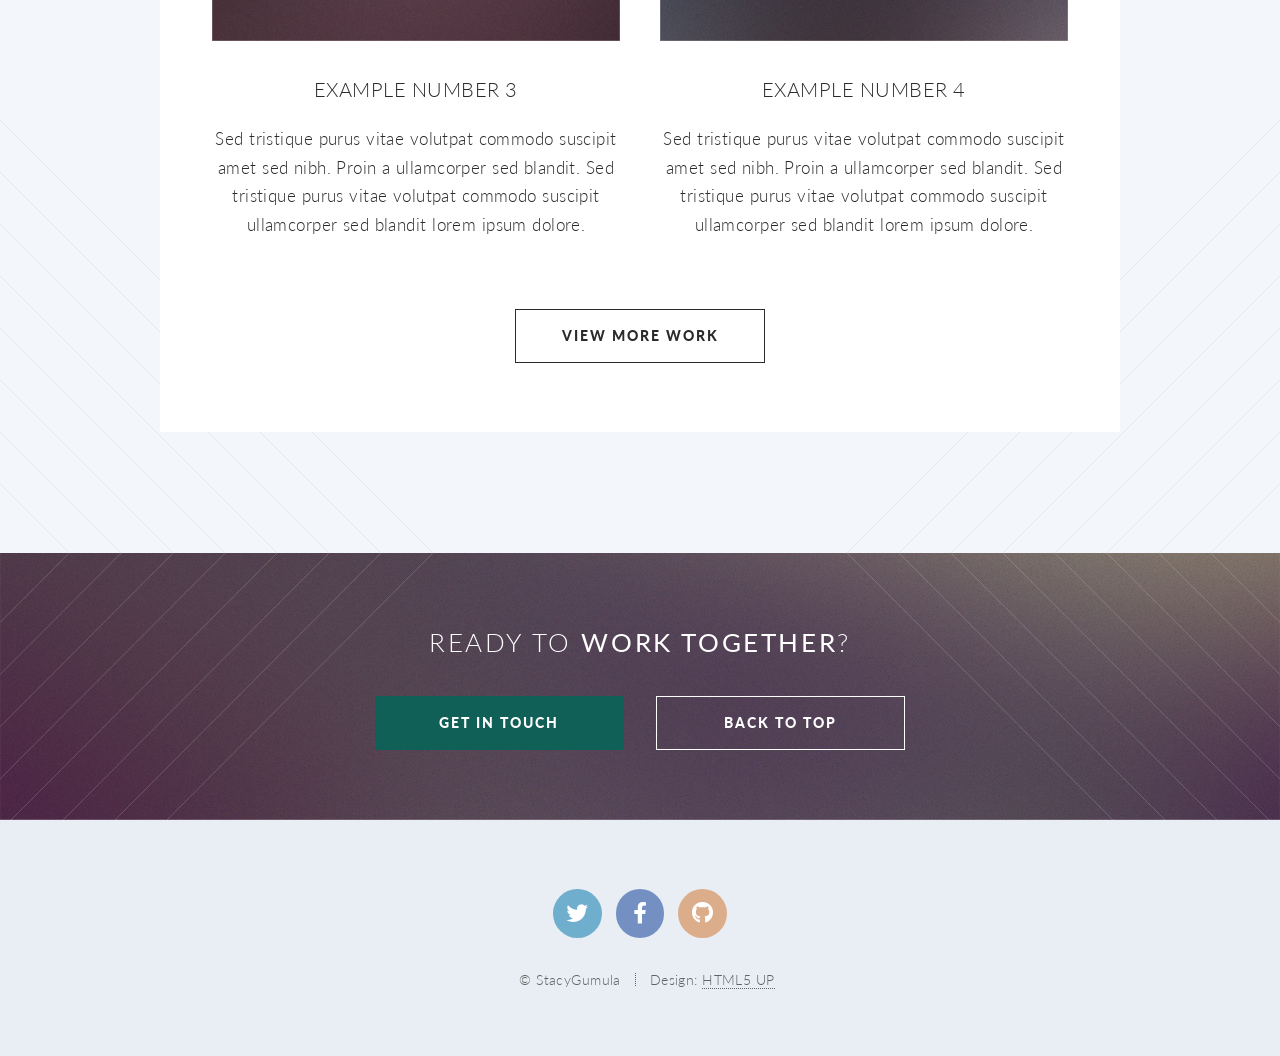
==== commit 7dfb3298: "attempt to add education" ====
--- a/index.html
+++ b/index.html
@@ -84,7 +84,7 @@
 									<p>I've had the opportunity to work in various roles and settings, which has allowed me to gain a diverse set of skills and perspectives. My experience in the field has been invaluable, and I believe it has prepared me well for the next step in my journey.</p>
 									<footer>
 										<ul class="buttons">
-											<li><a href="no-sidebar.html" class="button">Review My Career</a></li>
+											<li><a href="experience.html" class="button">Review My Career</a></li>
 										</ul>
 									</footer>
 
@@ -141,6 +141,25 @@
 							</div>
 						</section>
 
+						<!-- Threee -->
+						 <section class="wrapper style2 container special-alt">
+							<div class="row gtr-50">
+								<div class="col-8 col-12-narrower">
+
+									<header>
+										<h2><b>The Diploma Shelf </b></h2>
+									</header>
+									<p> <b>B.A. Mathematics</b> </p>
+									<p> National University, 2016</p>
+
+								</div>
+								<div class="col-4 col-12-narrower imp-narrower">
+									<p> <b>M.A. Technical Communication, <i>in progress</i></b> </p>
+									<p> Texas Tech University, expected 2027</p>
+
+								</div>
+							</div>
+						</section>
 					<!-- Three -->
 						<section class="wrapper style3 container special">
 
--- a/assets/css/main.css
+++ b/assets/css/main.css
@@ -98,7 +98,7 @@
 		}
 
 	body, input, select, textarea {
-		color: #7c8081;
+		color: #2b2b2b;
 		font-family: 'Lato', sans-serif;
 		font-size: 15pt;
 		font-weight: 300;
@@ -165,13 +165,13 @@
 	}
 
 	hr {
-		border-top: solid 1px rgba(124, 128, 129, 0.2);
+		border-top: solid 1px rgba(50, 50, 50, 0.825);
 		border: 0;
 		margin-bottom: 1.5em;
 	}
 
 	blockquote {
-		border-left: solid 0.5em rgba(124, 128, 129, 0.2);
+		border-left: solid 0.5em rgba(50, 50, 50, 0.825);
 		font-style: italic;
 		padding: 1em 0 1em 2em;
 	}
@@ -2642,7 +2642,7 @@
 
 	#footer {
 		background: #E8EEF4;
-		color: #7c8081;
+		color: #626262;
 		padding: 5em 5em 10em 5em;
 		text-align: center;
 	}
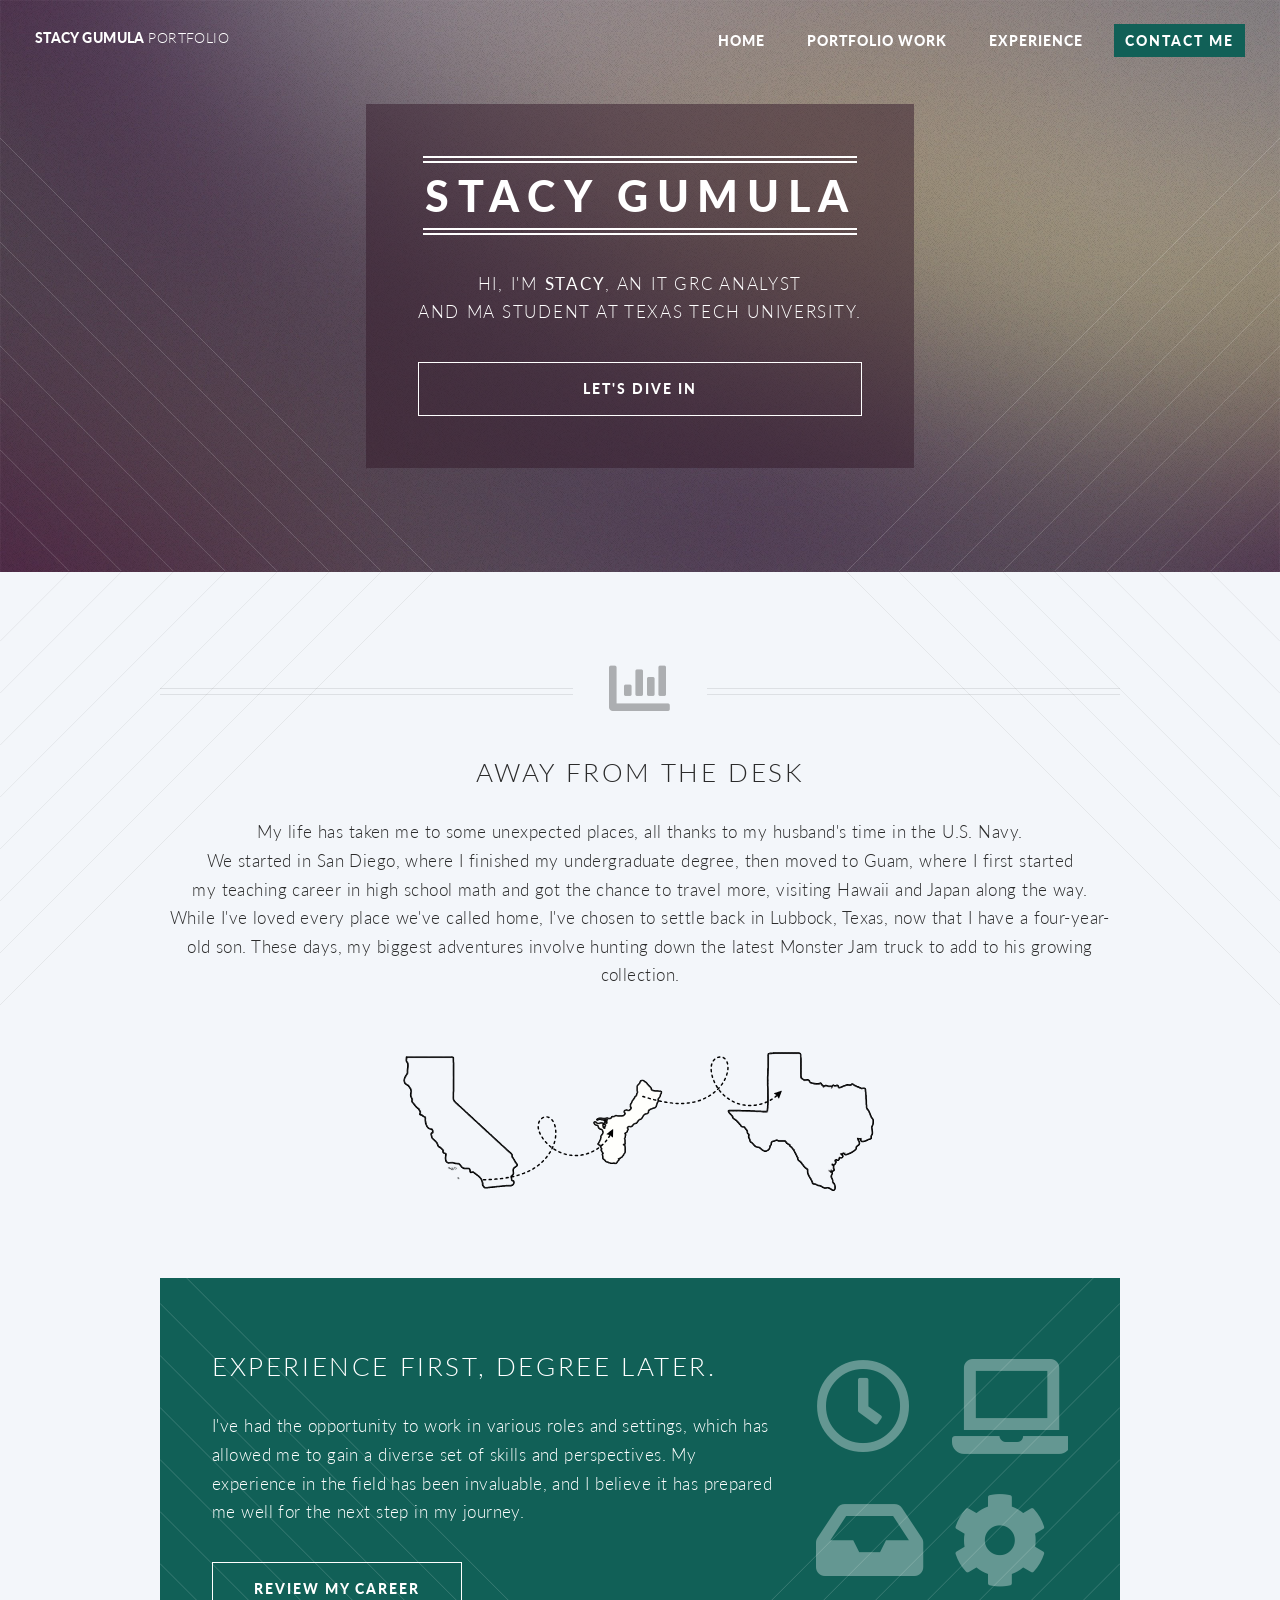
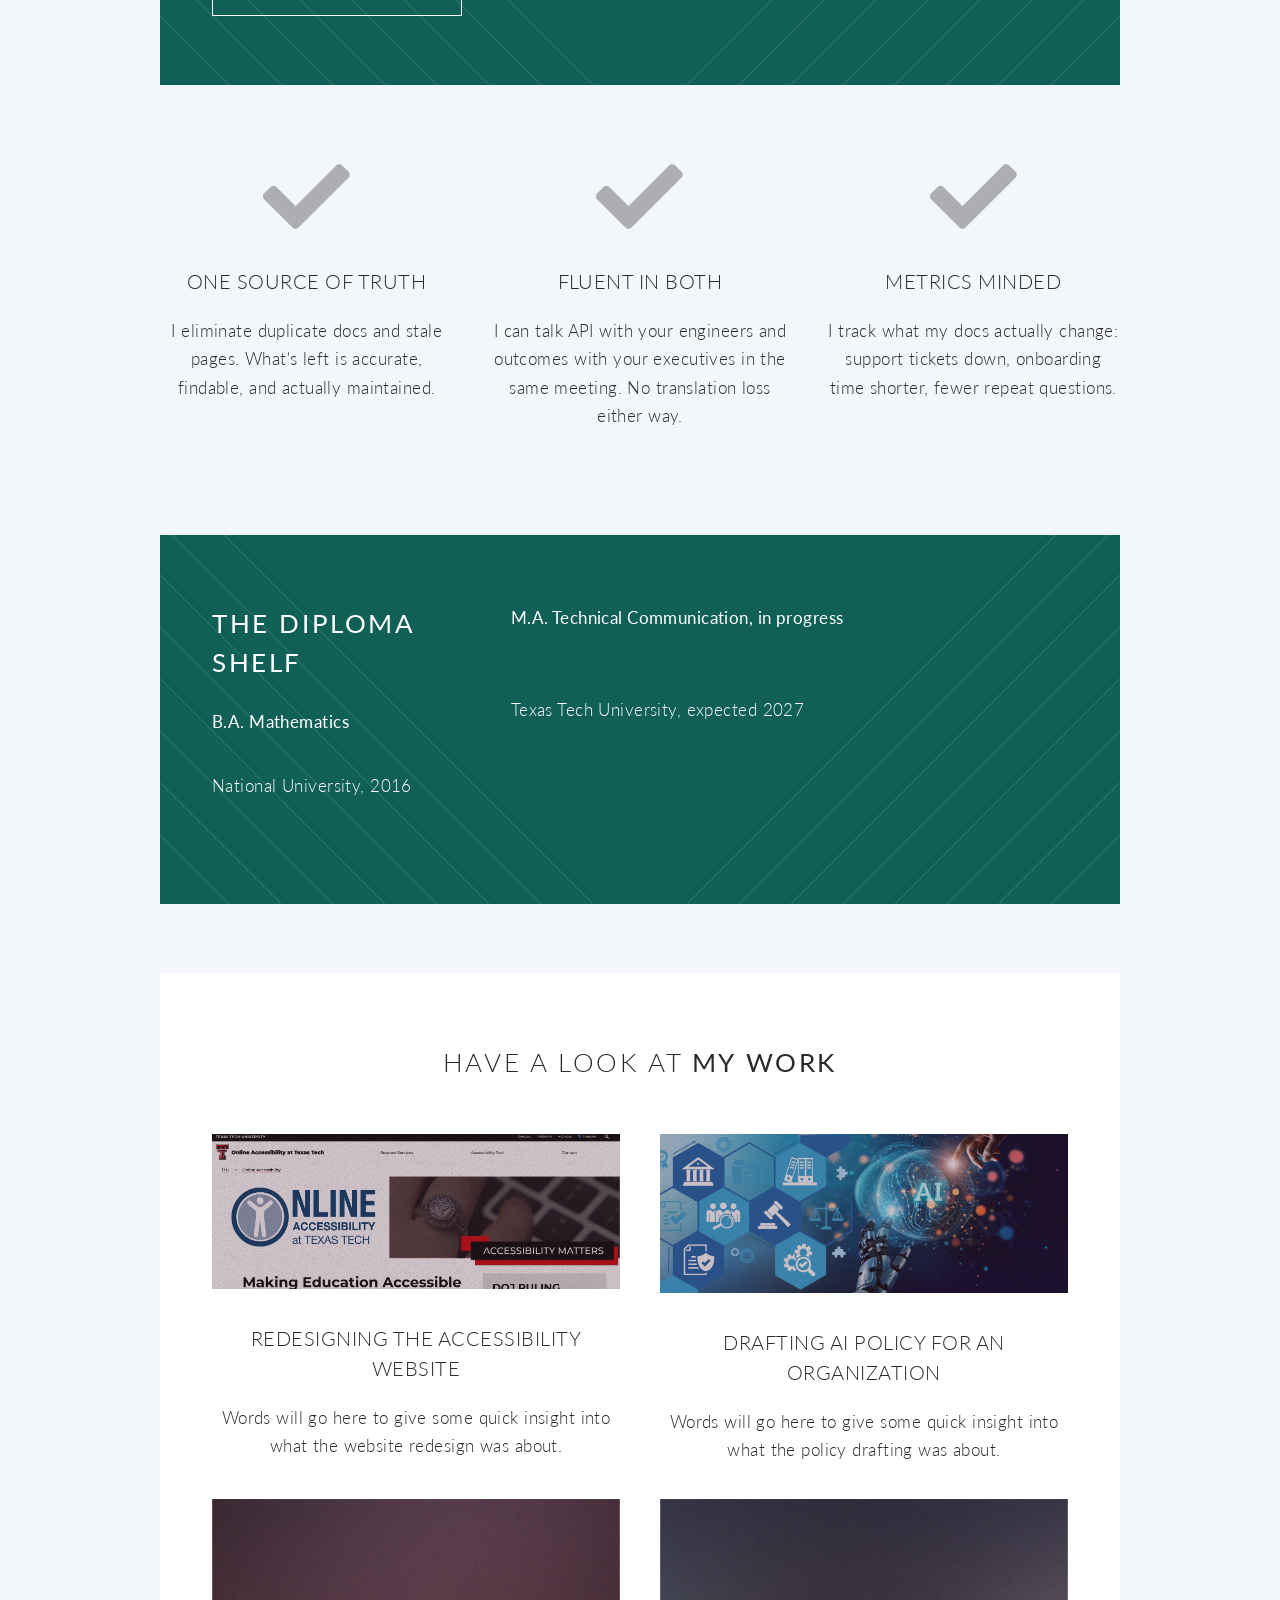
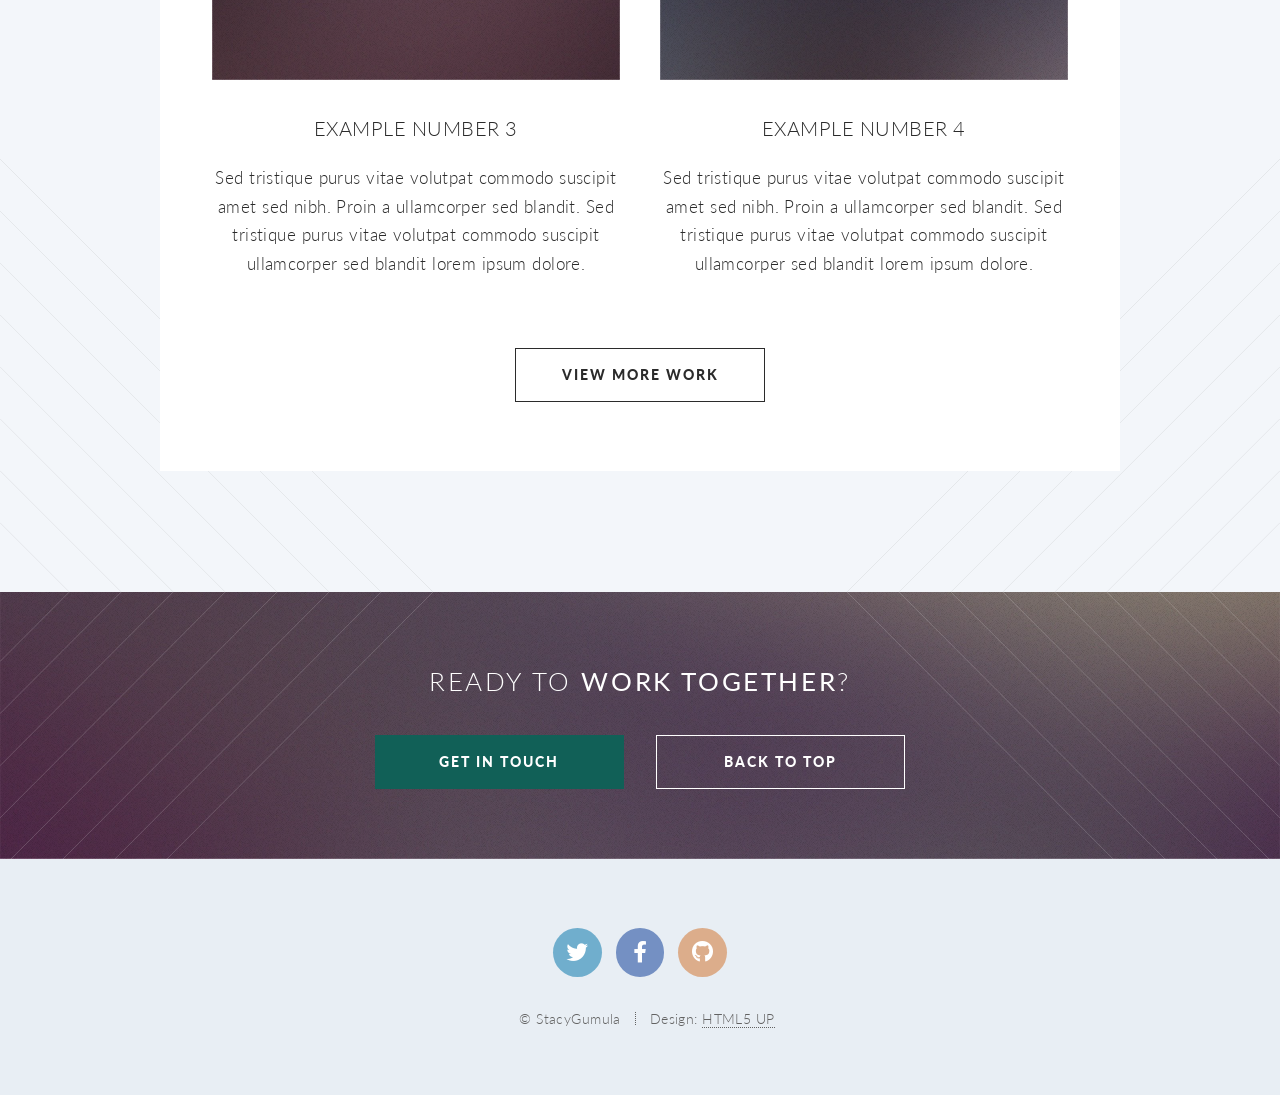
==== commit 353120c2: "adjusting education table sizing" ====
--- a/index.html
+++ b/index.html
@@ -143,20 +143,17 @@
 
 						<!-- Threee -->
 						 <section class="wrapper style2 container special-alt">
-							<div class="row gtr-50">
-								<div class="col-8 col-12-narrower">
-
+							<div class="row gtr-30">
+								<div class="col-4 col-12-narrower">
 									<header>
 										<h2><b>The Diploma Shelf </b></h2>
 									</header>
 									<p> <b>B.A. Mathematics</b> </p>
 									<p> National University, 2016</p>
-
-								</div>
-								<div class="col-4 col-12-narrower imp-narrower">
+								</div>
+								<div class="col-8 col-12-narrower imp-narrower">
 									<p> <b>M.A. Technical Communication, <i>in progress</i></b> </p>
-									<p> Texas Tech University, expected 2027</p>
-
+								</br><p> Texas Tech University, expected 2027</p>
 								</div>
 							</div>
 						</section>
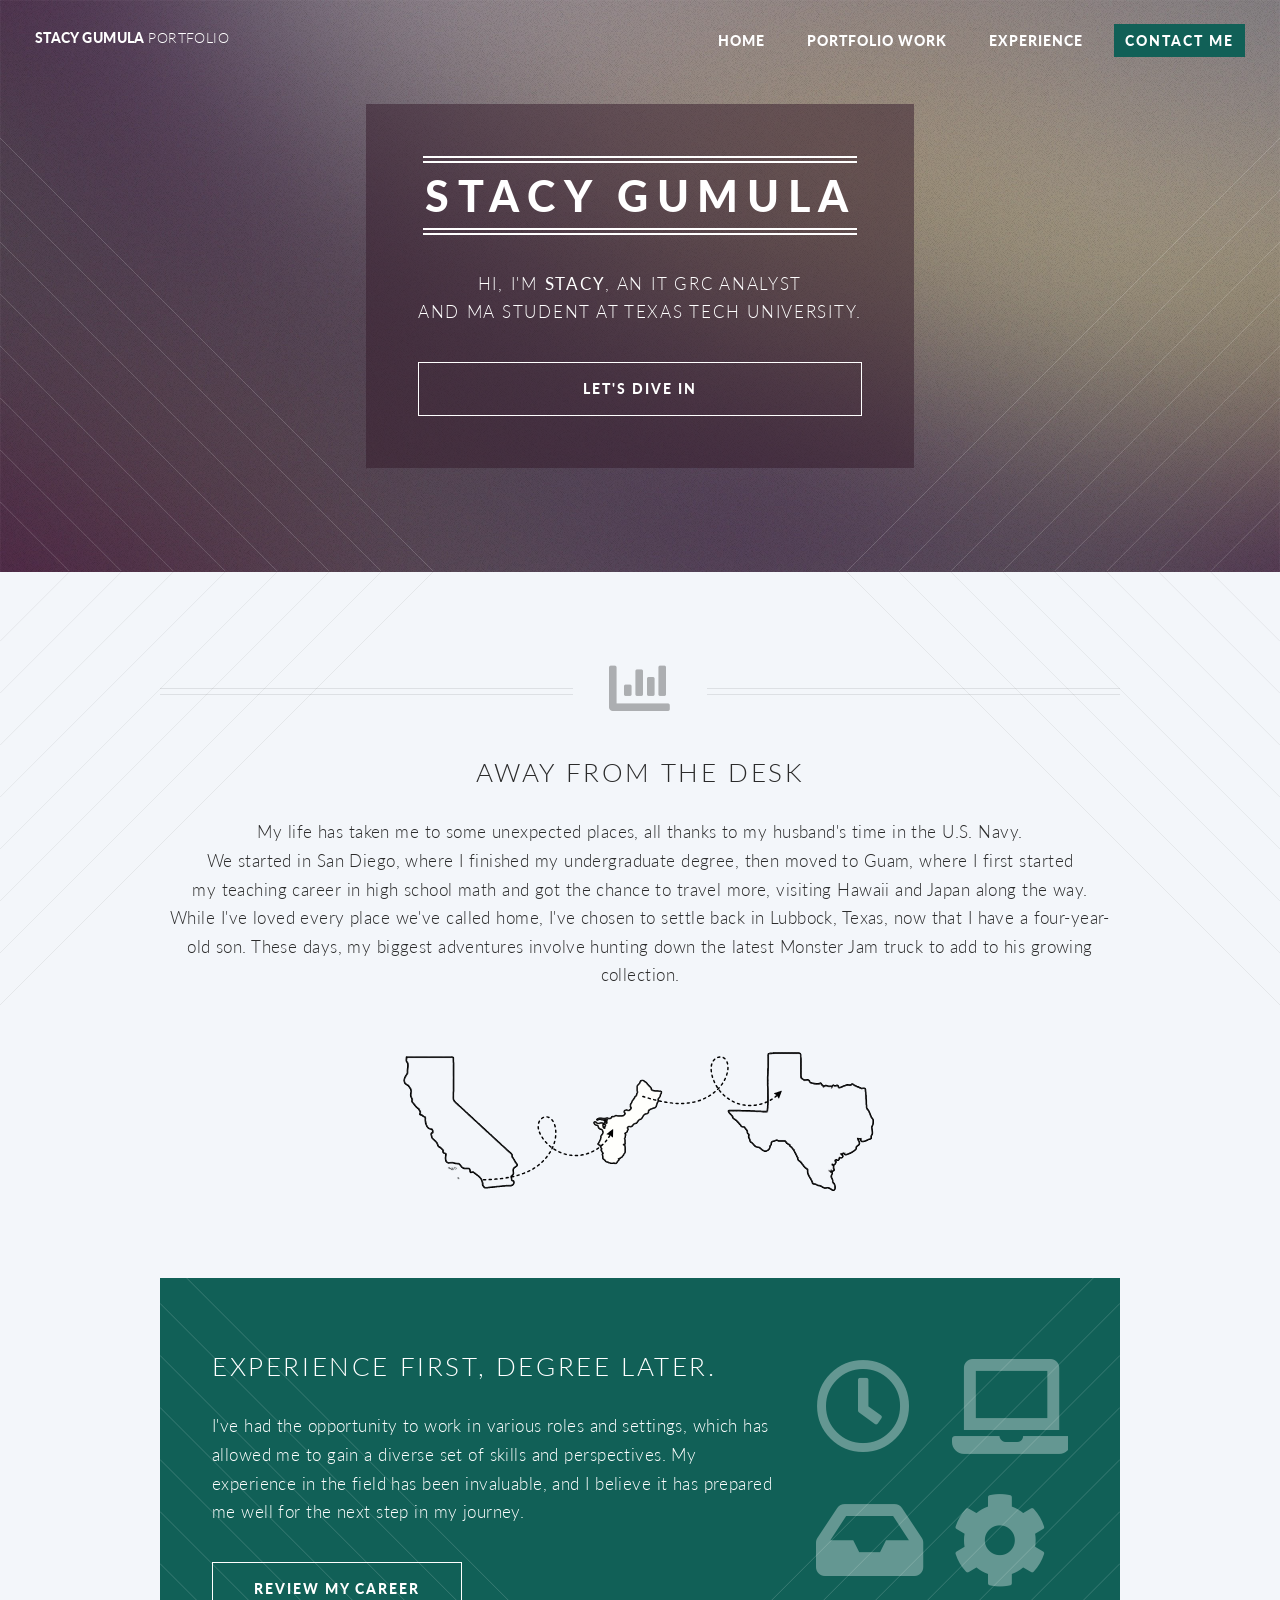
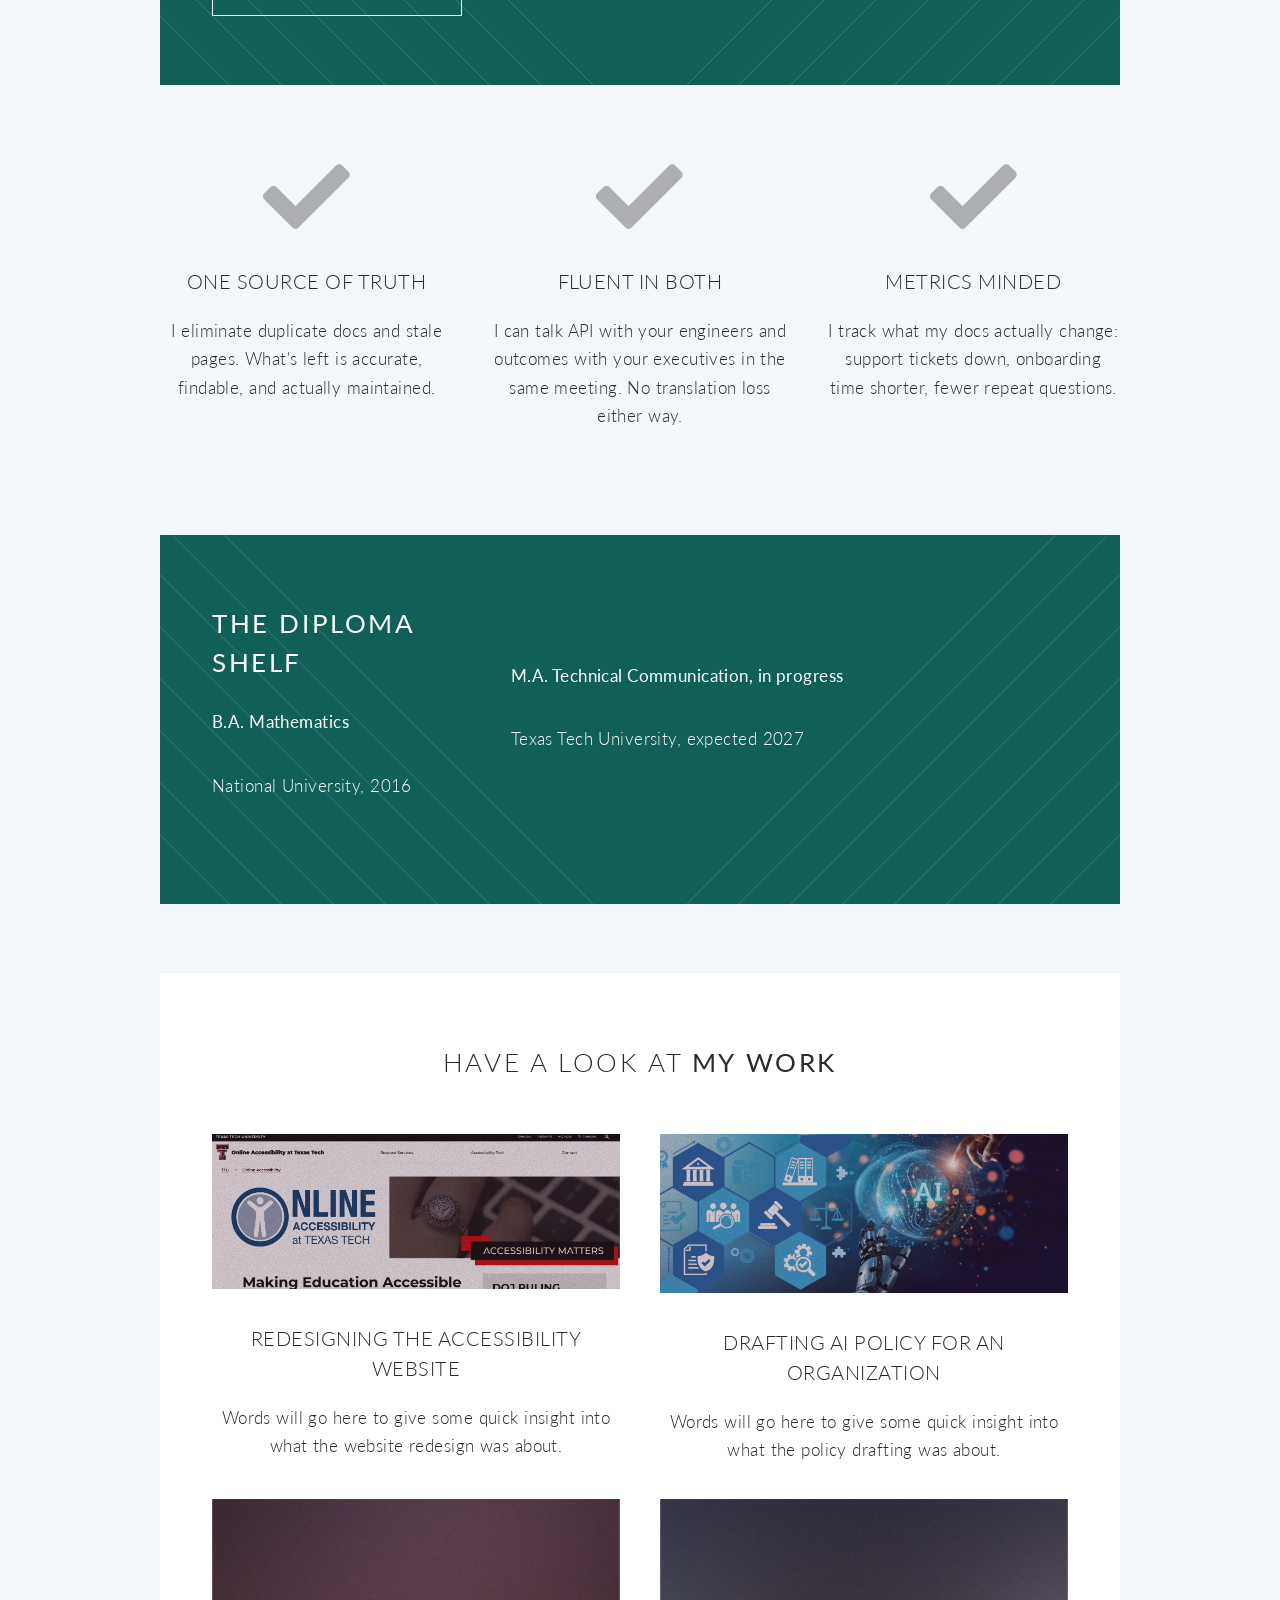
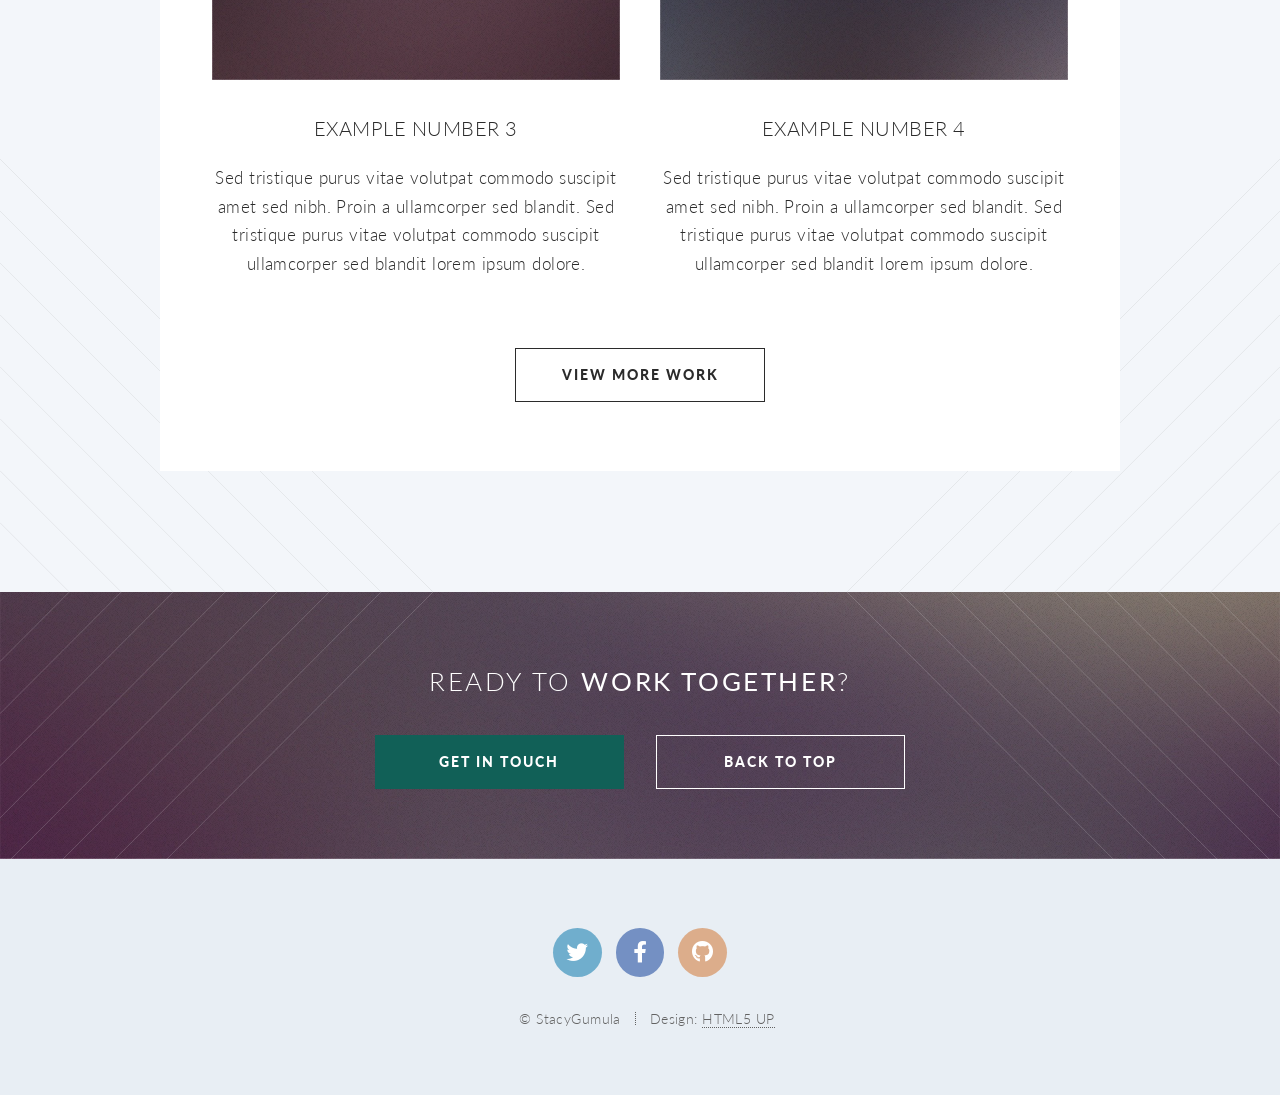
==== commit 8a1b6c38: "more edu fixes" ====
--- a/index.html
+++ b/index.html
@@ -143,7 +143,7 @@
 
 						<!-- Threee -->
 						 <section class="wrapper style2 container special-alt">
-							<div class="row gtr-30">
+							<div class="row gtr-20">
 								<div class="col-4 col-12-narrower">
 									<header>
 										<h2><b>The Diploma Shelf </b></h2>
@@ -152,8 +152,9 @@
 									<p> National University, 2016</p>
 								</div>
 								<div class="col-8 col-12-narrower imp-narrower">
-									<p> <b>M.A. Technical Communication, <i>in progress</i></b> </p>
-								</br><p> Texas Tech University, expected 2027</p>
+								</br></br>
+								<p> <b>M.A. Technical Communication, <i>in progress</i></b> </p>
+								<p> Texas Tech University, expected 2027</p>
 								</div>
 							</div>
 						</section>
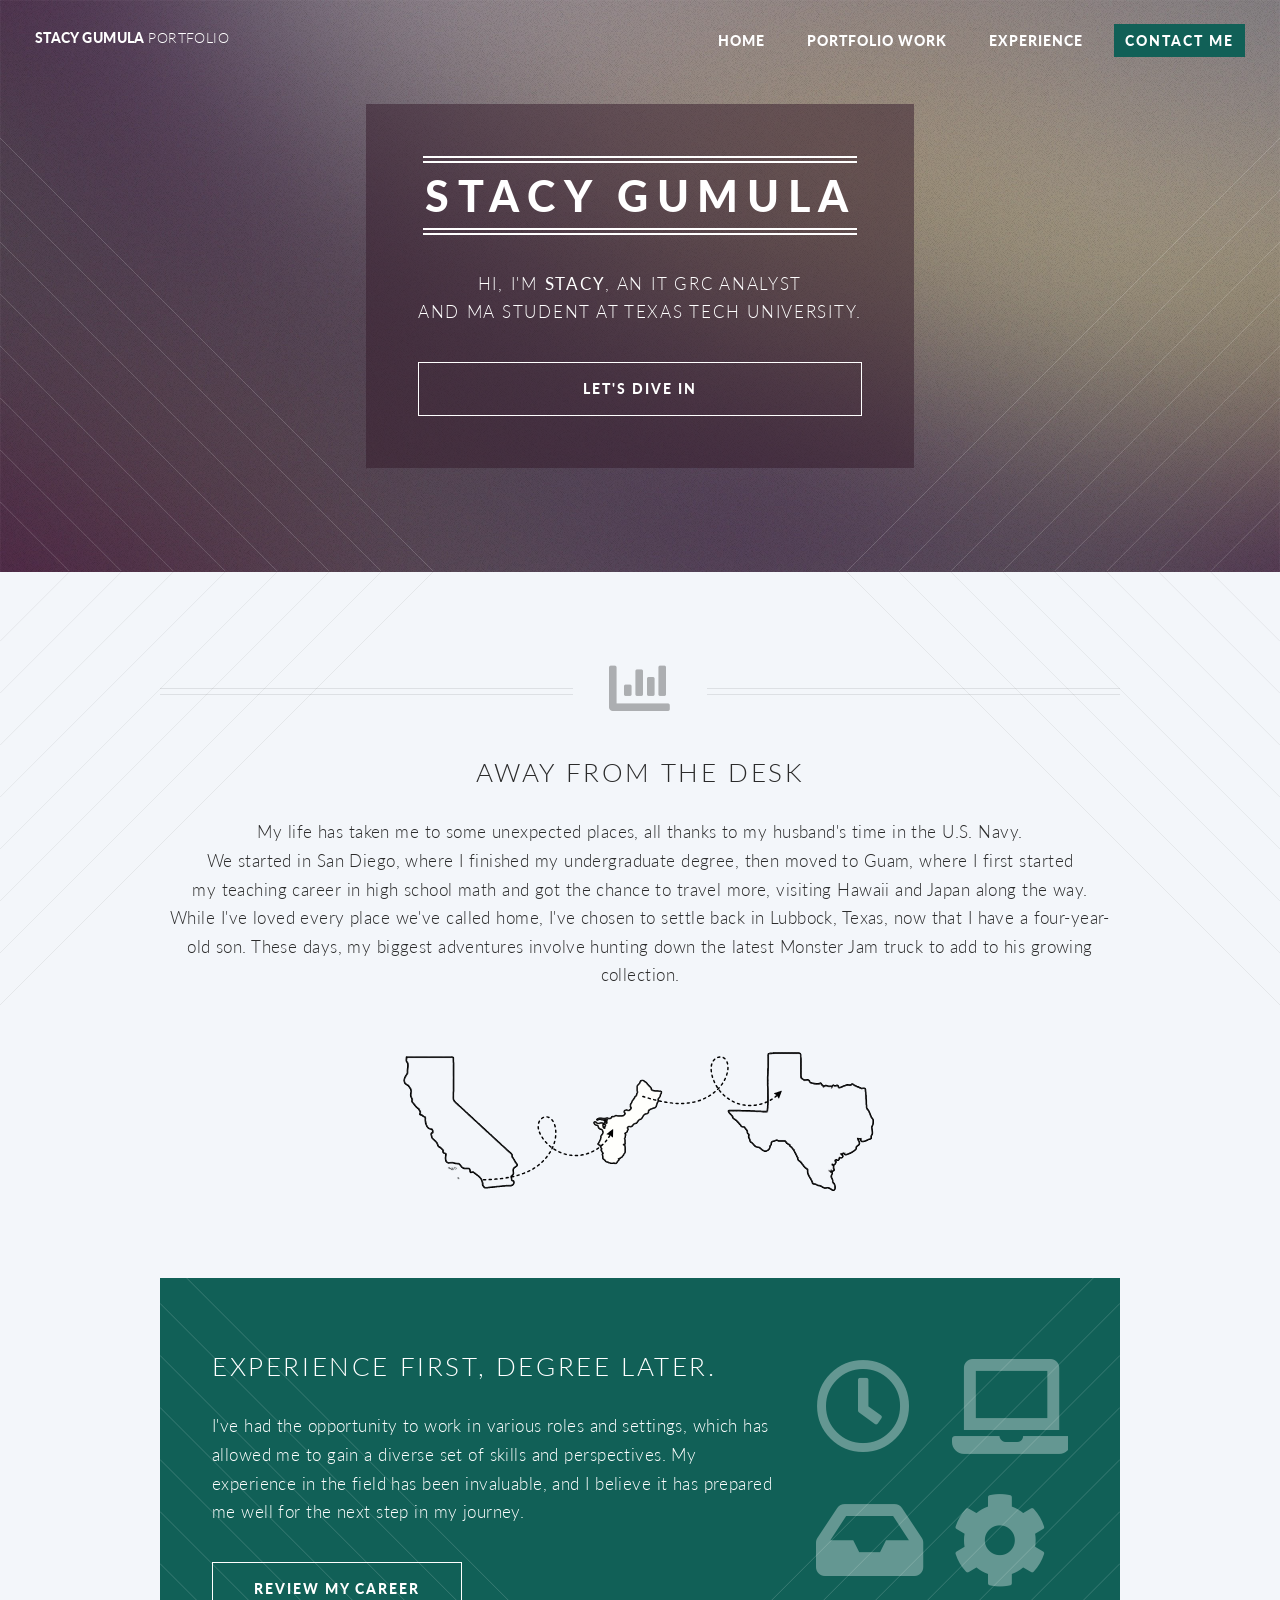
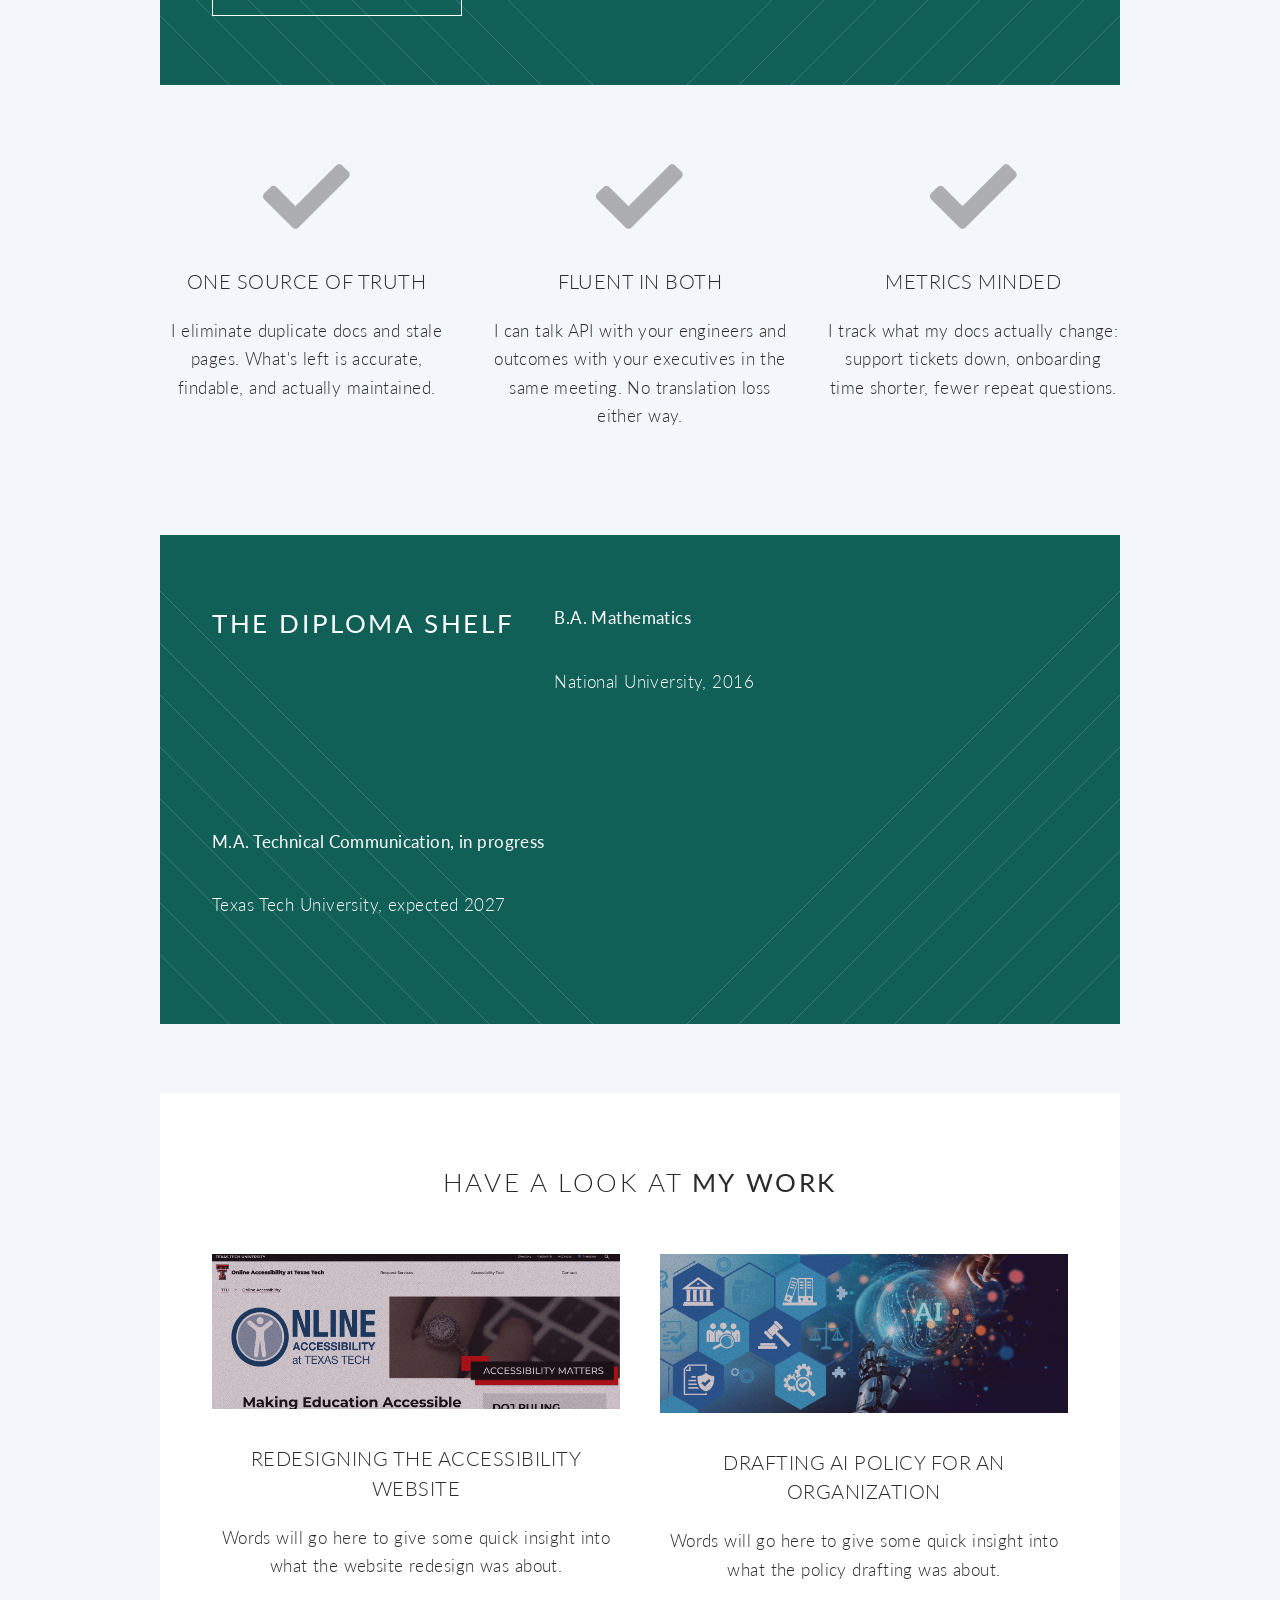
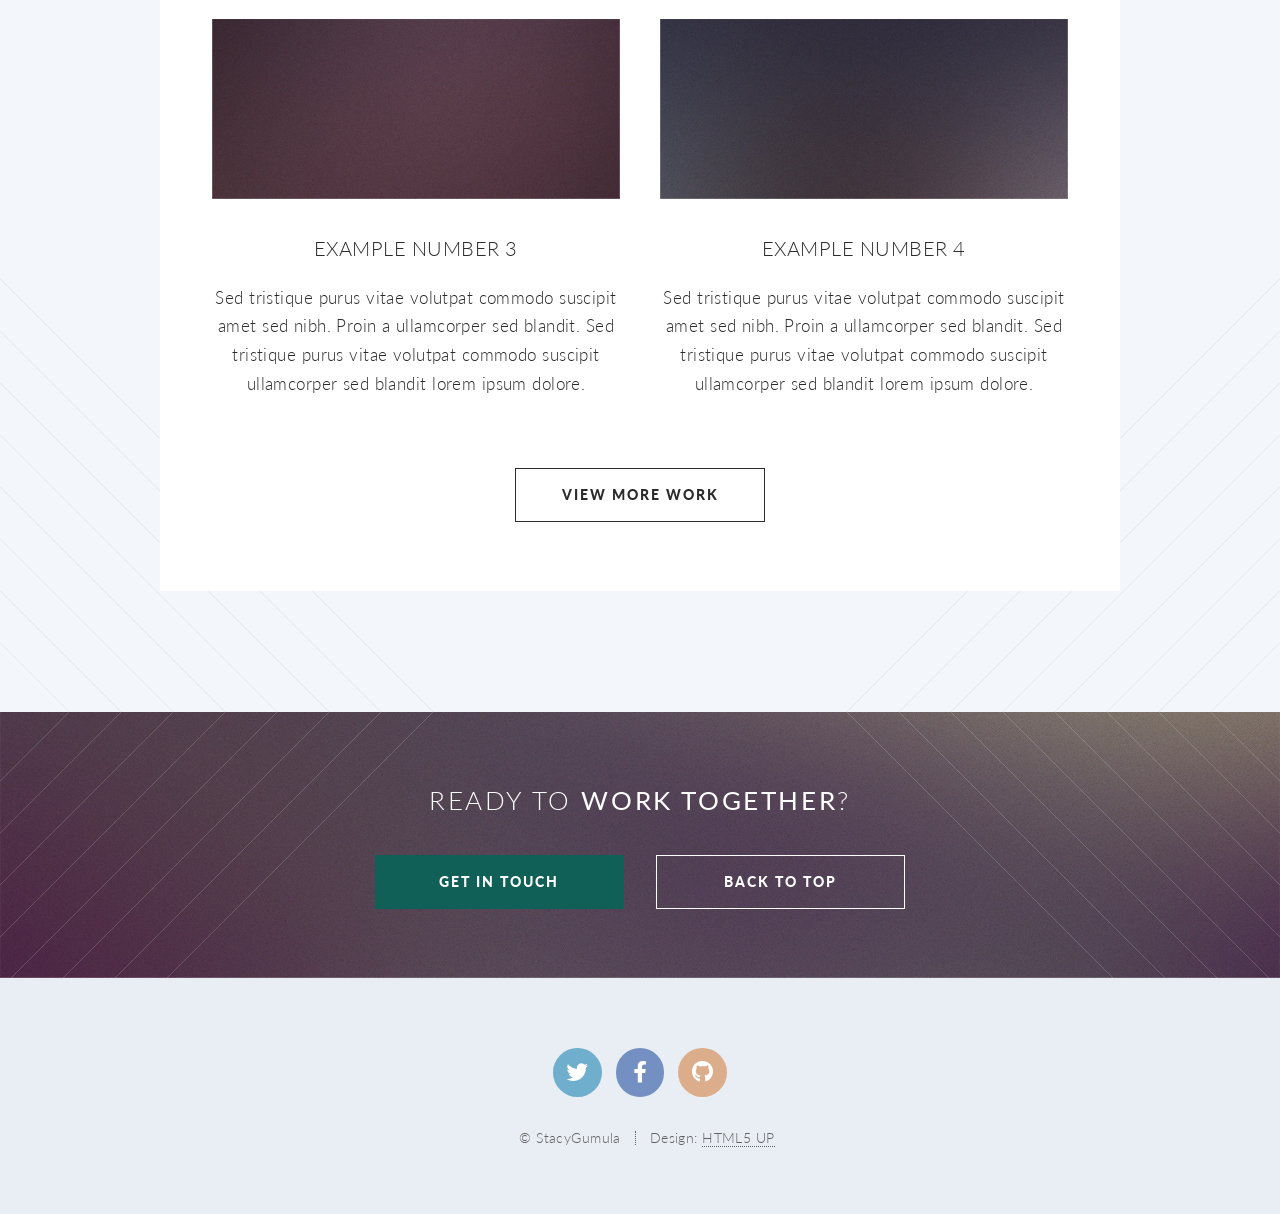
==== commit f559f7b3: "hopefully final fix on edu" ====
--- a/index.html
+++ b/index.html
@@ -141,24 +141,24 @@
 							</div>
 						</section>
 
-						<!-- Threee -->
+						<!-- Three -->
 						 <section class="wrapper style2 container special-alt">
 							<div class="row gtr-20">
-								<div class="col-4 col-12-narrower">
-									<header>
+								<header>
 										<h2><b>The Diploma Shelf </b></h2>
 									</header>
+								<div class="col-4 col-12-narrower">
 									<p> <b>B.A. Mathematics</b> </p>
 									<p> National University, 2016</p>
 								</div>
-								<div class="col-8 col-12-narrower imp-narrower">
+								<div class="col-8 col-12-narrower">
 								</br></br>
-								<p> <b>M.A. Technical Communication, <i>in progress</i></b> </p>
+								<p> <b>M.A. Technical Communication, <em>in progress</em></b> </p>
 								<p> Texas Tech University, expected 2027</p>
 								</div>
 							</div>
 						</section>
-					<!-- Three -->
+					<!-- Four -->
 						<section class="wrapper style3 container special">
 
 							<header class="major">
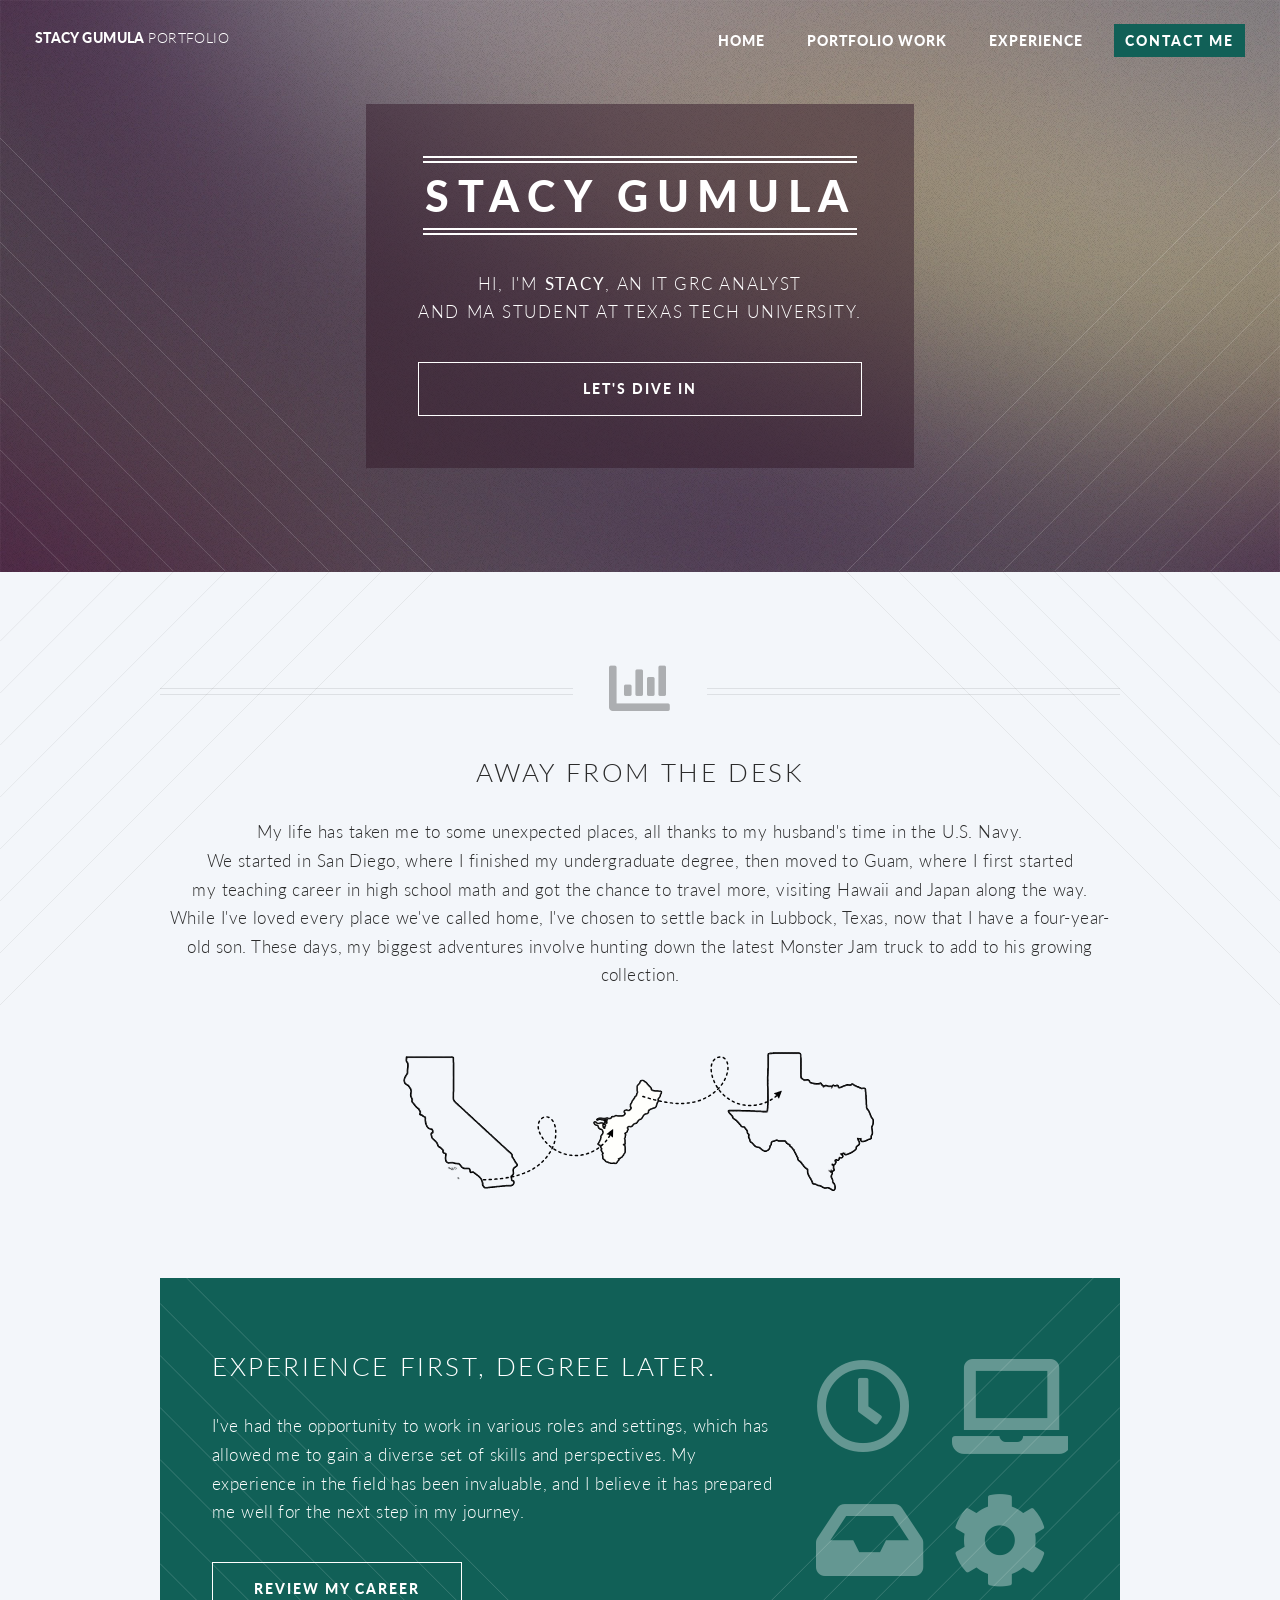
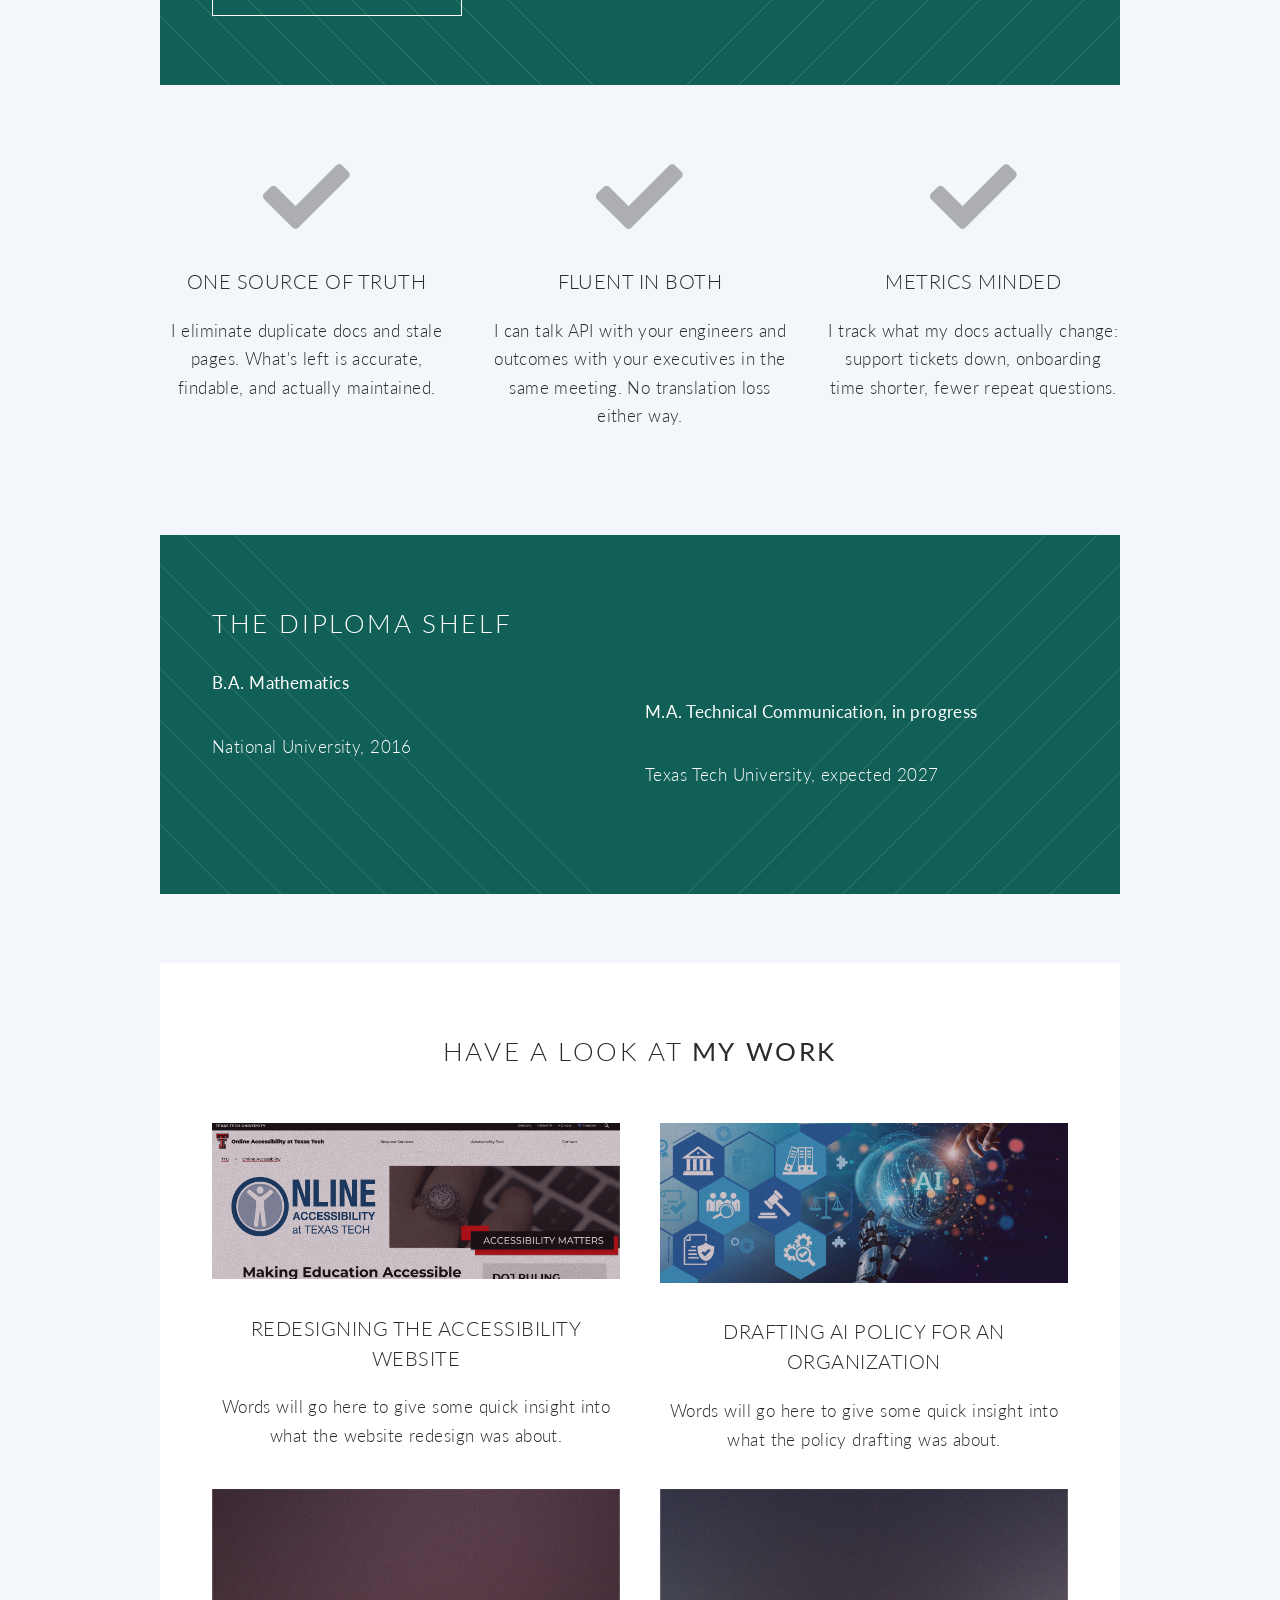
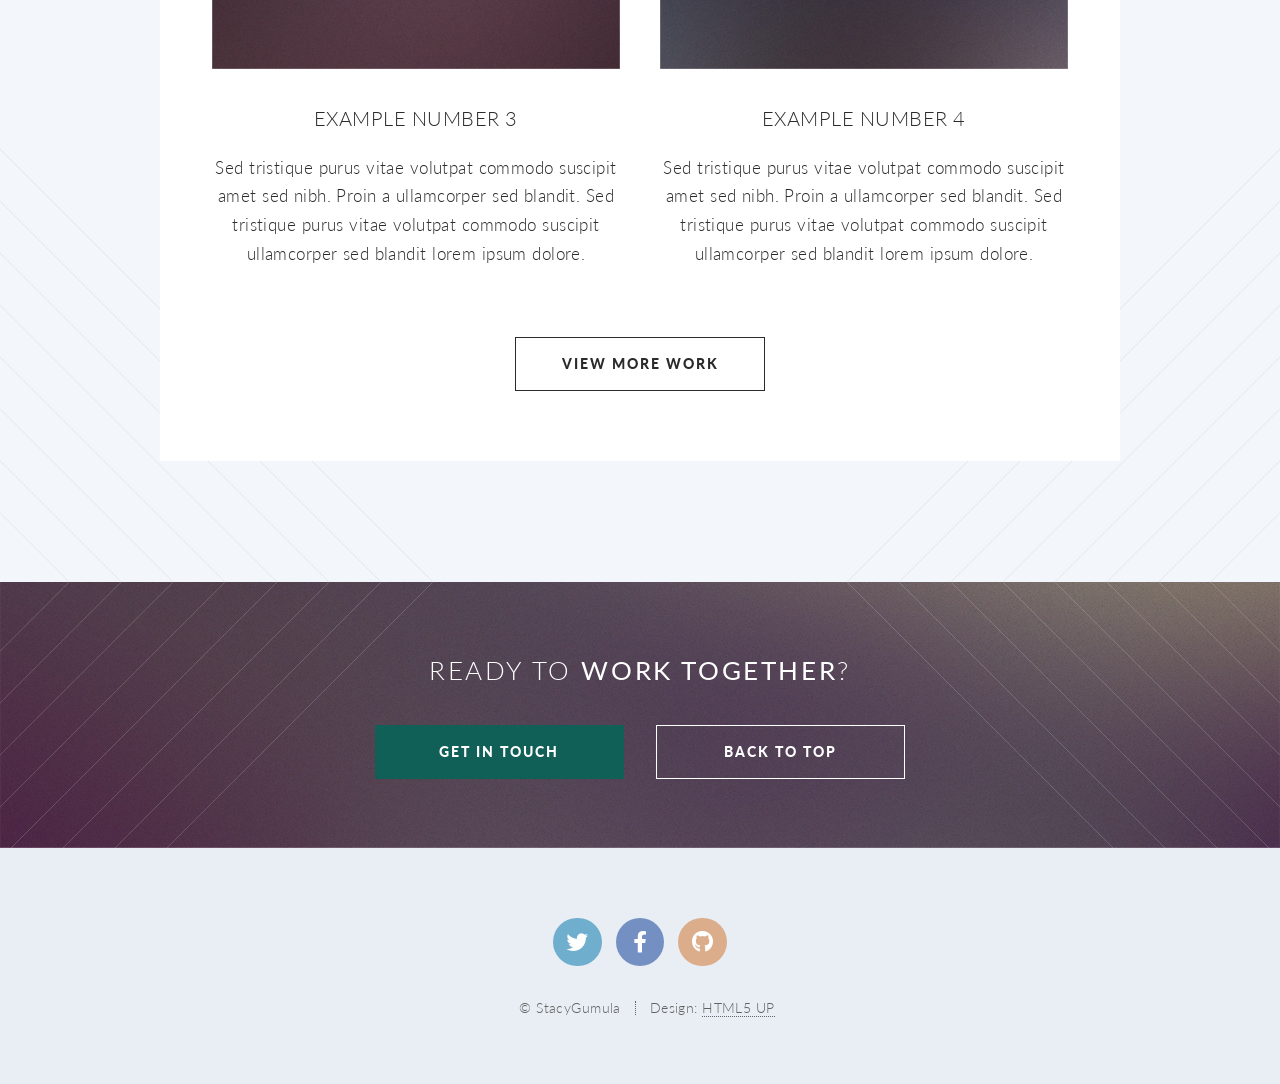
==== commit 33e0bb8c: "claude fixes to the code" ====
--- a/index.html
+++ b/index.html
@@ -143,16 +143,16 @@
 
 						<!-- Three -->
 						 <section class="wrapper style2 container special-alt">
-							<div class="row gtr-20">
-								<header>
-										<h2><b>The Diploma Shelf </b></h2>
+							<header>
+										<h2>The Diploma Shelf</h2>
 									</header>
-								<div class="col-4 col-12-narrower">
+							<div class="row gtr-25">
+								<div class="col-6 col-12-narrower">
 									<p> <b>B.A. Mathematics</b> </p>
 									<p> National University, 2016</p>
 								</div>
-								<div class="col-8 col-12-narrower">
-								</br></br>
+								<div class="col-6 col-12-narrower">
+								<br>
 								<p> <b>M.A. Technical Communication, <em>in progress</em></b> </p>
 								<p> Texas Tech University, expected 2027</p>
 								</div>
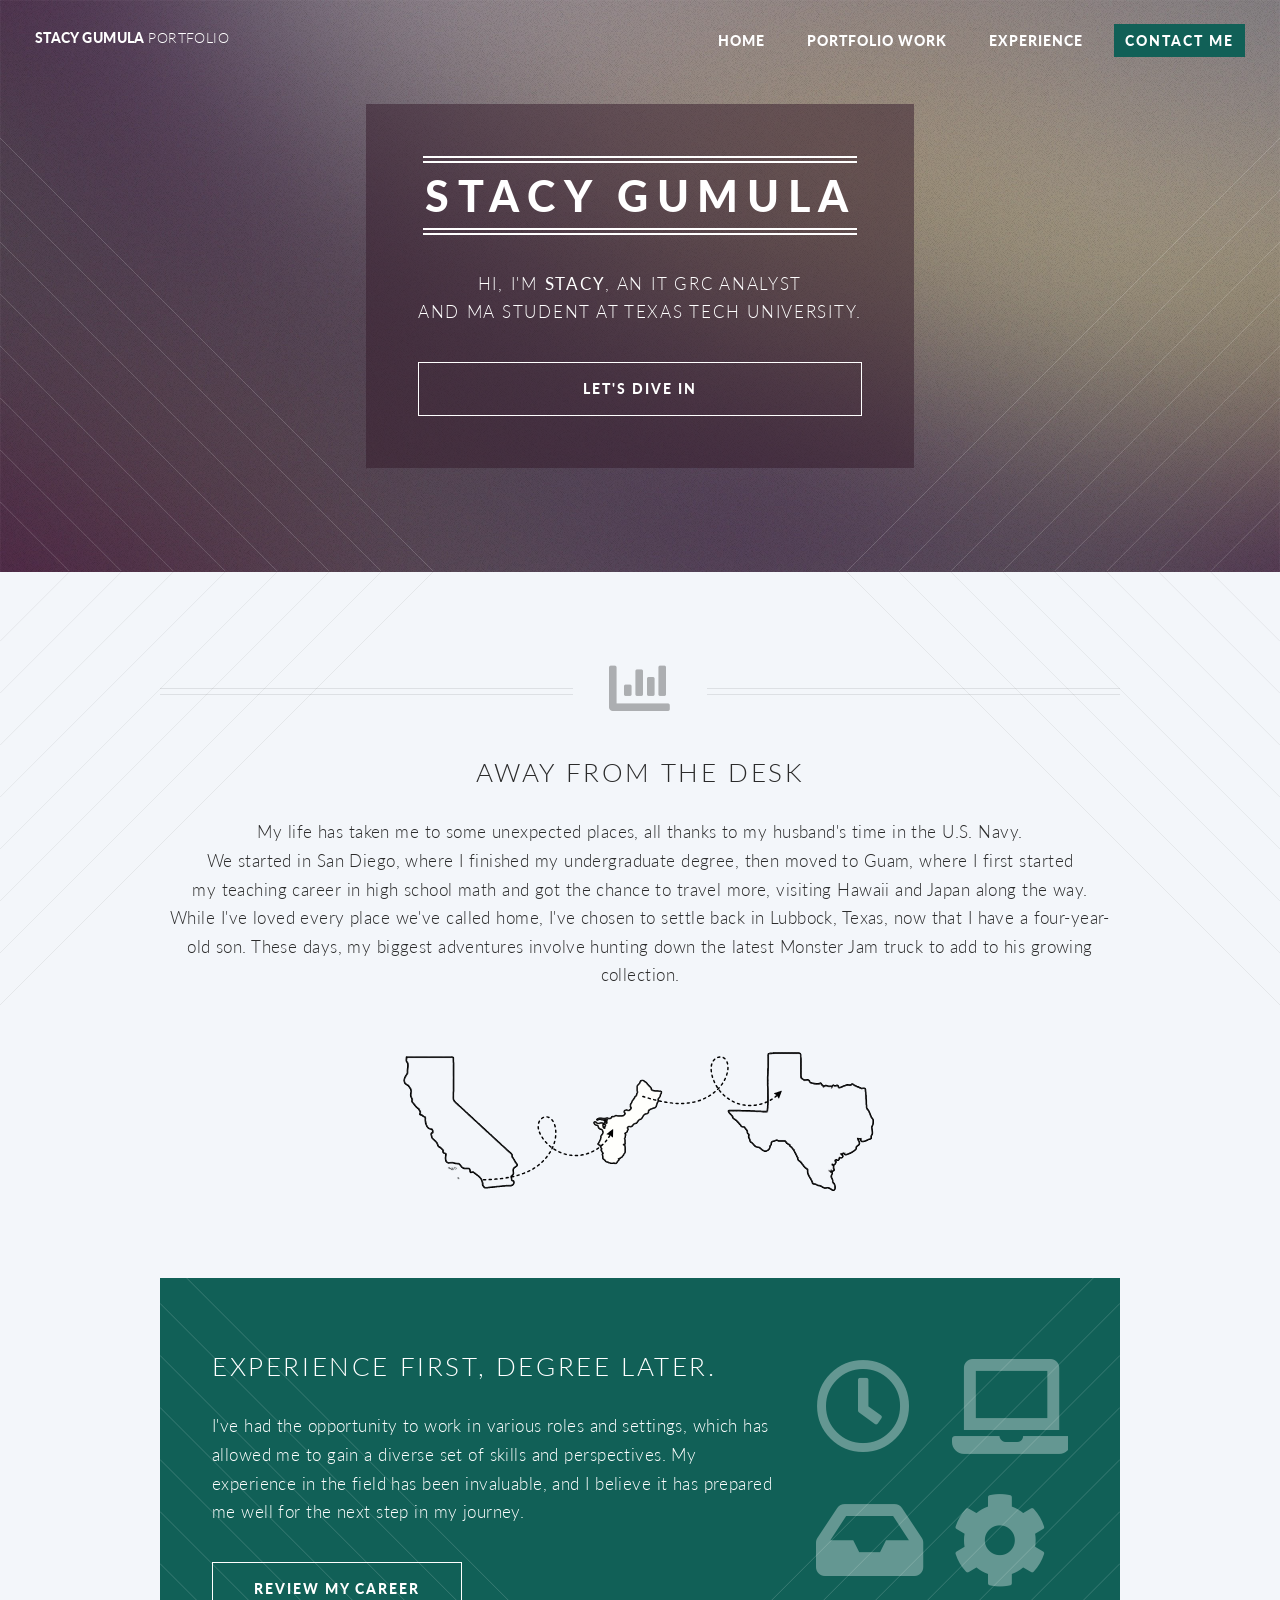
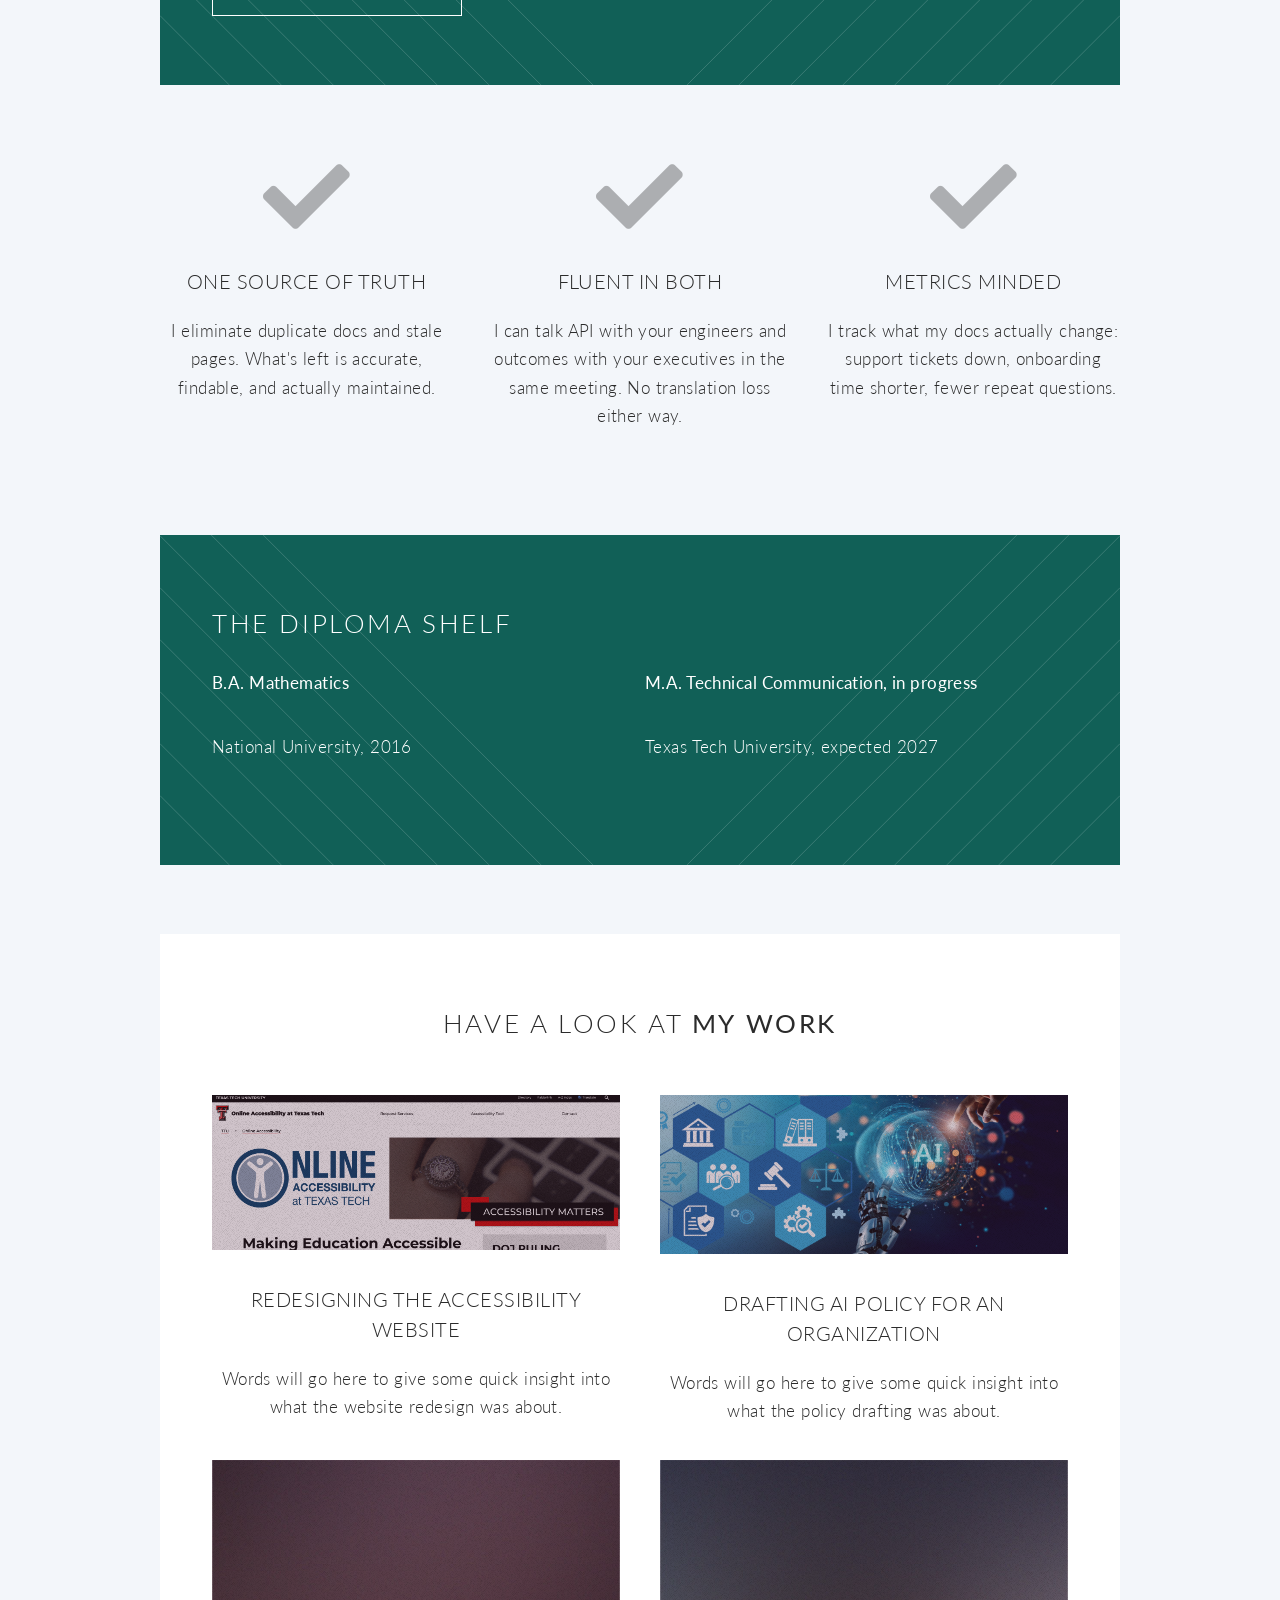
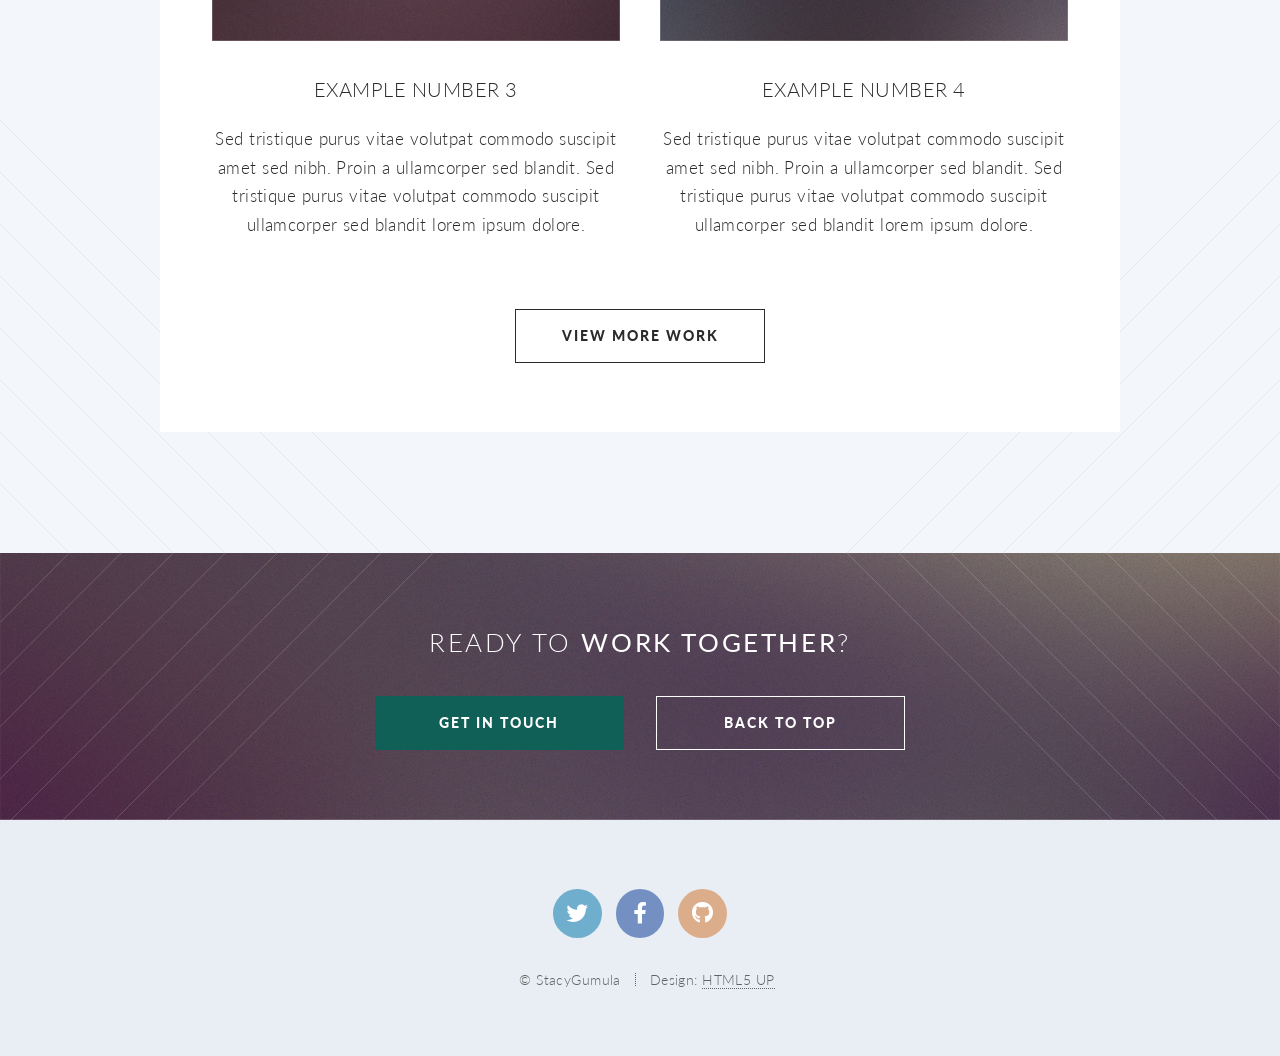
==== commit 5d12ce1c: "tru last edu edit" ====
--- a/index.html
+++ b/index.html
@@ -152,7 +152,6 @@
 									<p> National University, 2016</p>
 								</div>
 								<div class="col-6 col-12-narrower">
-								<br>
 								<p> <b>M.A. Technical Communication, <em>in progress</em></b> </p>
 								<p> Texas Tech University, expected 2027</p>
 								</div>
